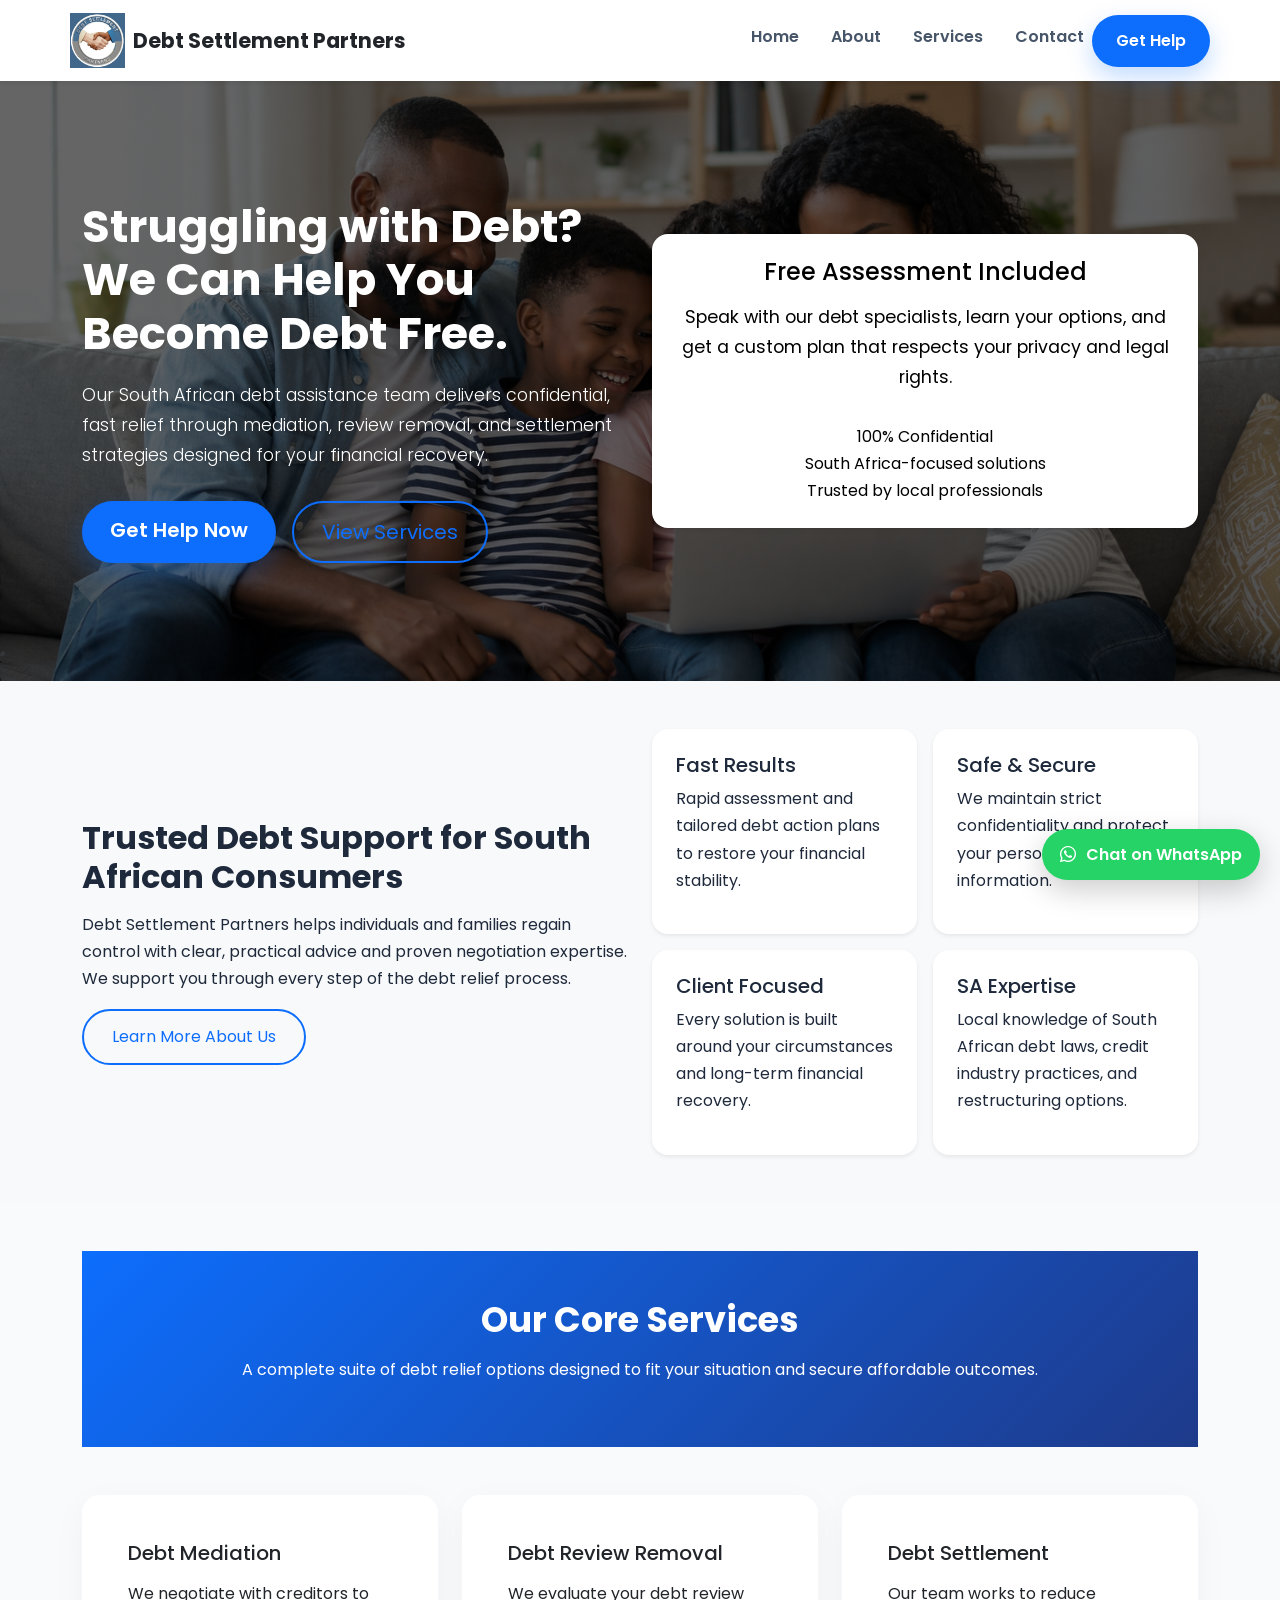
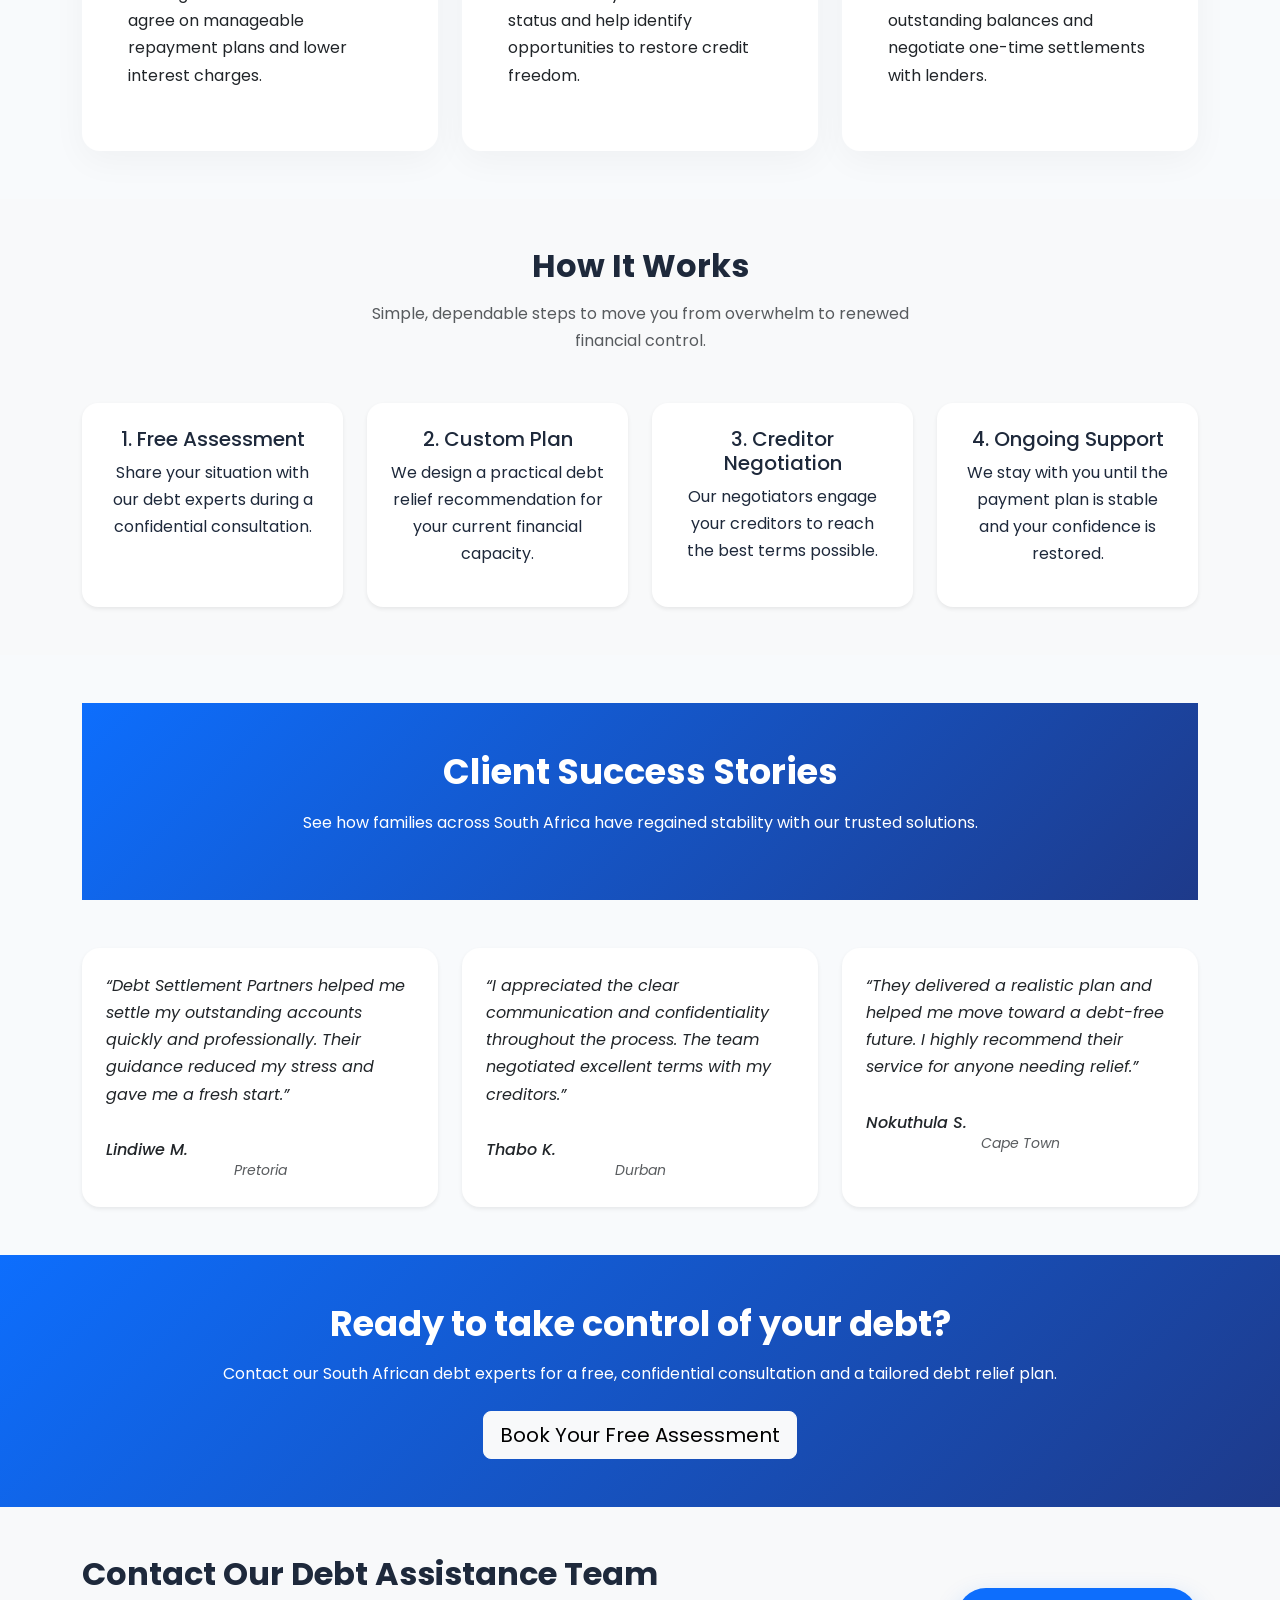
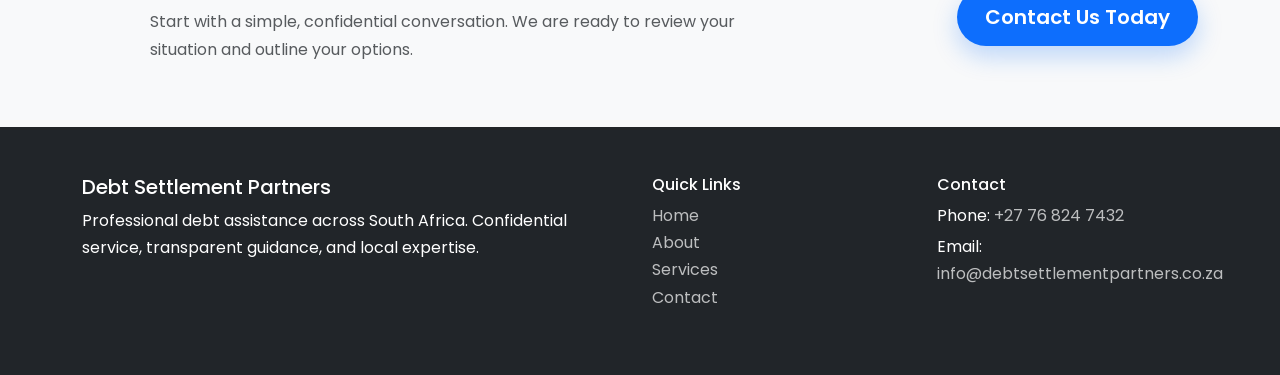
==== index.html @ 74914af3 "navbar update" ====
<!DOCTYPE html>
<html lang="en">
<head>
  <meta charset="UTF-8">
  <meta name="viewport" content="width=device-width, initial-scale=1.0">
  <title>Debt Settlement Partners | South African Debt Relief</title>
  <meta name="description" content="Debt Settlement Partners provides fast, confidential debt assistance in South Africa. Become debt-free with tailored mediation, review removal, and settlement solutions.">
  <link rel="preconnect" href="https://fonts.googleapis.com">
  <link rel="preconnect" href="https://fonts.gstatic.com" crossorigin>
  <link href="https://fonts.googleapis.com/css2?family=Poppins:wght@300;400;500;600;700&display=swap" rel="stylesheet">
  <link href="https://cdn.jsdelivr.net/npm/bootstrap@5.3.2/dist/css/bootstrap.min.css" rel="stylesheet">
  <link rel="stylesheet" href="https://cdn.jsdelivr.net/npm/bootstrap-icons@1.11.4/font/bootstrap-icons.css">
  <link rel="stylesheet" href="css/style.css">
</head>
<body>
<header class="site-header sticky-top bg-white shadow-sm">
  <nav class="navbar navbar-expand-lg container py-2">
    
    <!-- Logo -->
    <a class="navbar-brand d-flex align-items-center fw-bold text-dark" href="index.html">
      <img src="images/Screenshot_17-4-2026_103046_debtsettlementpartners.co.za.jpeg" 
           alt="DSP Logo" 
           class="img-fluid me-2"
           style="max-width: 55px;">
      <span>Debt Settlement Partners</span>
    </a>

    <!-- Toggle Button -->
    <button class="navbar-toggler border-0" 
            type="button" 
            data-bs-toggle="collapse" 
            data-bs-target="#mainNavbar">
      <span class="navbar-toggler-icon"></span>
    </button>

    <!-- Nav Links -->
    <div class="collapse navbar-collapse" id="mainNavbar">
      <ul class="navbar-nav ms-auto text-center">

        <li class="nav-item">
          <a class="nav-link fw-semibold py-2" href="index.html">Home</a>
        </li>

        <li class="nav-item">
          <a class="nav-link fw-semibold py-2" href="about.html">About</a>
        </li>

        <li class="nav-item">
          <a class="nav-link fw-semibold py-2" href="services.html">Services</a>
        </li>

        <li class="nav-item">
          <a class="nav-link fw-semibold py-2" href="contact.html">Contact</a>
        </li>

        <!-- CTA Button -->
        <li class="nav-item mt-3 mt-lg-0">
          <a href="contact.html" class="btn btn-primary px-4 w-100 w-lg-auto">
            Get Help
          </a>
        </li>

      </ul>
    </div>

  </nav>
</header>

  <main>
    <section class="hero-section py-5"
    style="background: linear-gradient(rgba(0,0,0,0.6), rgba(0,0,0,0.6)), url('images/ChatGPT\ Image\ Apr\ 23\,\ 2026\,\ 12_33_40\ PM.png') center/cover no-repeat;">
      <div class="container">
        <div class="row align-items-center gy-4">
          <div class="col-lg-6">
      
            <h1 class="display-5 fw-bold text-white">Struggling with Debt? We Can Help You Become Debt Free.</h1>
            <p class="lead text-white">Our South African debt assistance team delivers confidential, fast relief through mediation, review removal, and settlement strategies designed for your financial recovery.</p>
            <div class="d-flex flex-column flex-sm-row gap-3">
              <a href="contact.html" class="btn btn-primary btn-lg">Get Help Now</a>
              <a href="#services-preview" class="btn btn-outline-primary btn-lg">View Services</a>
            </div>
          </div>
          <div class="col-lg-6 text-center">
            <div class="hero-card p-4 rounded-4 shadow-sm bg-opacity-50 text-black p-3">
              <h2 class="h4 mb-3">Free Assessment Included</h2>
              <p>Speak with our debt specialists, learn your options, and get a custom plan that respects your privacy and legal rights.</p>
              <ul class="list-unstyled mb-0">
                <li>100% Confidential</li>
                <li>South Africa-focused solutions</li>
                <li>Trusted by local professionals</li>
              </ul>
            </div>
          </div>
        </div>
      </div>

    </section>

    <section class="about-preview py-5 bg-light">
      <div class="container">
        <div class="row align-items-center gy-4">
          <div class="col-lg-6">
            <h2>Trusted Debt Support for South African Consumers</h2>
            <p>Debt Settlement Partners helps individuals and families regain control with clear, practical advice and proven negotiation expertise. We support you through every step of the debt relief process.</p>
            <a href="about.html" class="btn btn-outline-primary">Learn More About Us</a>
          </div>
          <div class="col-lg-6">
            <div class="row g-3">
              <div class="col-md-6">
                <div class="feature-box p-4 rounded-4 shadow-sm">
                  <h3 class="h5">Fast Results</h3>
                  <p>Rapid assessment and tailored debt action plans to restore your financial stability.</p>
                </div>
              </div>
              <div class="col-md-6">
                <div class="feature-box p-4 rounded-4 shadow-sm">
                  <h3 class="h5">Safe & Secure</h3>
                  <p>We maintain strict confidentiality and protect your personal financial information.</p>
                </div>
              </div>
              <div class="col-md-6">
                <div class="feature-box p-4 rounded-4 shadow-sm">
                  <h3 class="h5">Client Focused</h3>
                  <p>Every solution is built around your circumstances and long-term financial recovery.</p>
                </div>
              </div>
              <div class="col-md-6">
                <div class="feature-box p-4 rounded-4 shadow-sm">
                  <h3 class="h5">SA Expertise</h3>
                  <p>Local knowledge of South African debt laws, credit industry practices, and restructuring options.</p>
                </div>
              </div>
            </div>
          </div>
        </div>
      </div>
    </section>

    <section id="services-preview" class="services-preview py-5">
      <div class="container">
        <div class="text-center mb-5 conversion-banner py-5 text-white">
          <h2>Our Core Services</h2>
          <p class="text-white">A complete suite of debt relief options designed to fit your situation and secure affordable outcomes.</p>
        </div>
        <div class="row g-4">
          <div class="col-md-4">
            <div class="card service-card h-100">
              <div class="card-body">
                <h3 class="h5">Debt Mediation</h3>
                <p>We negotiate with creditors to agree on manageable repayment plans and lower interest charges.</p>
                <a href="services.html#debt-mediation" class="stretched-link"></a>
              </div>
            </div>
          </div>
          <div class="col-md-4">
            <div class="card service-card h-100">
              <div class="card-body">
                <h3 class="h5">Debt Review Removal</h3>
                <p>We evaluate your debt review status and help identify opportunities to restore credit freedom.</p>
                <a href="services.html#debt-review" class="stretched-link"></a>
              </div>
            </div>
          </div>
          <div class="col-md-4">
            <div class="card service-card h-100">
              <div class="card-body">
                <h3 class="h5">Debt Settlement</h3>
                <p>Our team works to reduce outstanding balances and negotiate one-time settlements with lenders.</p>
                <a href="services.html#debt-settlement" class="stretched-link"></a>
              </div>
            </div>
          </div>
        </div>
      </div>
    </section>

    <section class="how-it-works py-5 bg-light">
      <div class="container">
        <div class="text-center mb-5">
          <h2>How It Works</h2>
          <p class="text-muted">Simple, dependable steps to move you from overwhelm to renewed financial control.</p>
        </div>
        <div class="row gy-4">
          <div class="col-md-6 col-lg-3">
            <div class="step-card p-4 rounded-4 shadow-sm h-100">
              <h3 class="h5">1. Free Assessment</h3>
              <p>Share your situation with our debt experts during a confidential consultation.</p>
            </div>
          </div>
          <div class="col-md-6 col-lg-3">
            <div class="step-card p-4 rounded-4 shadow-sm h-100">
              <h3 class="h5">2. Custom Plan</h3>
              <p>We design a practical debt relief recommendation for your current financial capacity.</p>
            </div>
          </div>
          <div class="col-md-6 col-lg-3">
            <div class="step-card p-4 rounded-4 shadow-sm h-100">
              <h3 class="h5">3. Creditor Negotiation</h3>
              <p>Our negotiators engage your creditors to reach the best terms possible.</p>
            </div>
          </div>
          <div class="col-md-6 col-lg-3">
            <div class="step-card p-4 rounded-4 shadow-sm h-100">
              <h3 class="h5">4. Ongoing Support</h3>
              <p>We stay with you until the payment plan is stable and your confidence is restored.</p>
            </div>
          </div>
        </div>
      </div>
    </section>

    <section class="testimonials py-5">
      <div class="container">
        <div class="text-center mb-5 conversion-banner py-5 text-white">
          <h2>Client Success Stories</h2>
          <p class="text-white">See how families across South Africa have regained stability with our trusted solutions.</p>
        </div>
        <div class="row g-4">
          <div class="col-md-4">
            <div class="card testimonial-card h-100 p-4 shadow-sm">
              <p>“Debt Settlement Partners helped me settle my outstanding accounts quickly and professionally. Their guidance reduced my stress and gave me a fresh start.”</p>
              <h3 class="h6 mt-3 mb-0">Lindiwe M.</h3>
              <p class="text-muted small mb-0">Pretoria</p>
            </div>
          </div>
          <div class="col-md-4">
            <div class="card testimonial-card h-100 p-4 shadow-sm">
              <p>“I appreciated the clear communication and confidentiality throughout the process. The team negotiated excellent terms with my creditors.”</p>
              <h3 class="h6 mt-3 mb-0">Thabo K.</h3>
              <p class="text-muted small mb-0">Durban</p>
            </div>
          </div>
          <div class="col-md-4">
            <div class="card testimonial-card h-100 p-4 shadow-sm">
              <p>“They delivered a realistic plan and helped me move toward a debt-free future. I highly recommend their service for anyone needing relief.”</p>
              <h3 class="h6 mt-3 mb-0">Nokuthula S.</h3>
              <p class="text-muted small mb-0">Cape Town</p>
            </div>
          </div>
        </div>
      </div>
    </section>

    <section class="conversion-banner py-5 text-white text-center">
      <div class="container">
        <h2>Ready to take control of your debt?</h2>
        <p class="mb-4">Contact our South African debt experts for a free, confidential consultation and a tailored debt relief plan.</p>
        <a href="contact.html" class="btn btn-light btn-lg">Book Your Free Assessment</a>
      </div>
    </section>

    <section id="contact" class="contact-preview py-5 bg-light">
      <div class="container">
        <div class="row align-items-center gy-4">
          <div class="col-lg-8">
            <h2>Contact Our Debt Assistance Team</h2>
            <p class="text-muted">Start with a simple, confidential conversation. We are ready to review your situation and outline your options.</p>
          </div>
          <div class="col-lg-4 text-lg-end">
            <a href="contact.html" class="btn btn-primary btn-lg">Contact Us Today</a>
          </div>
        </div>
      </div>
    </section>
  </main>

  <footer class="site-footer py-5 bg-dark text-white">
    <div class="container">
      <div class="row gy-4">
        <div class="col-md-6">
          <h3 class="h5">Debt Settlement Partners</h3>
          <p>Professional debt assistance across South Africa. Confidential service, transparent guidance, and local expertise.</p>
        </div>
        <div class="col-md-3">
          <h4 class="h6">Quick Links</h4>
          <ul class="list-unstyled">
            <li><a href="index.html" class="footer-link">Home</a></li>
            <li><a href="about.html" class="footer-link">About</a></li>
            <li><a href="services.html" class="footer-link">Services</a></li>
            <li><a href="contact.html" class="footer-link">Contact</a></li>
          </ul>
        </div>
        <div class="col-md-3">
          <h4 class="h6">Contact</h4>
          <p class="mb-1">Phone: <a href="tel:+27768247432" class="footer-link">+27 76 824 7432</a></p>
          <p class="mb-0">Email: <a href="mailto:info@debtsettlementpartners.co.za" class="footer-link">info@debtsettlementpartners.co.za</a></p>
        </div>
      </div>
    </div>
  </footer>

  <a href="https://wa.me/27664022432" class="whatsapp-float" target="_blank" rel="noopener noreferrer" aria-label="Contact on WhatsApp">
    <i class="bi bi-whatsapp"></i>
    <span>Chat on WhatsApp</span>
  </a>

  <script src="https://cdn.jsdelivr.net/npm/bootstrap@5.3.2/dist/js/bootstrap.bundle.min.js" integrity="sha384-3JqI7Kc6Yv8jBTlw02j2kz7JbE2vdcIgbQY9fL7cH3jtLsfXZ0gjWm+NN9gKxK4m" crossorigin="anonymous"></script>
  <script src="js/script.js"></script>
</body>
</html>
---- css/style.css ----
:root {
  --primary: #0d6efd;
  --dark: #0f172a;
  --bg: #f8fafc;
  --soft: #eef4ff;
}

html {
  scroll-behavior: smooth;
}

body {
  font-family: 'Poppins', sans-serif;
  background: var(--bg);
  color: #1e293b;
  line-height: 1.7;
}

/* ================= GLOBAL SPACING FIX ================= */
section {
  padding: 80px 0;
}

.container {
  max-width: 1140px;
}

/* ================= NAVBAR ================= */
.site-header {
  z-index: 1000;
  backdrop-filter: blur(10px);
}

.navbar {
  padding: 1rem 0;
}

.navbar-brand {
  font-weight: 700;
  font-size: 1.3rem;
}

.nav-link {
  color: #475569;
  margin-left: 1rem;
  font-weight: 500;
}

.nav-link:hover,
.nav-link.active {
  color: var(--primary);
}

/* ================= HERO ================= */
.hero-section,
.page-hero {
  background: linear-gradient(135deg, #eef4ff, #ffffff);
  padding: 100px 0;
}

.hero-section h1,
.page-hero h1 {
  font-size: 2.8rem;
  line-height: 1.2;
  margin-bottom: 20px;
}

.hero-section p {
  font-size: 1.1rem;
  margin-bottom: 30px;
}

.hero-card {
  background: white;
  border-radius: 20px;
  padding: 30px;
  box-shadow: 0 20px 60px rgba(0,0,0,0.05);
}

/* ================= BADGE ================= */
.badge-soft-primary {
  background: rgba(13,110,253,0.1);
  color: var(--primary);
  padding: 8px 14px;
  border-radius: 50px;
  font-weight: 600;
}

/* ================= CARDS (GLOBAL UPGRADE) ================= */
.feature-box,
.info-card,
.step-card,
.testimonial-card,
.service-card,
.service-image {
  background: #ffffff;
  border-radius: 18px;
  padding: 30px;
  border: none;
  box-shadow: 0 10px 35px rgba(0,0,0,0.04);
  transition: all 0.3s ease;
}

.feature-box:hover,
.info-card:hover,
.step-card:hover,
.testimonial-card:hover,
.service-card:hover {
  transform: translateY(-8px);
  box-shadow: 0 20px 60px rgba(0,0,0,0.08);
}

/* ================= SERVICES ================= */
.services-preview .service-card {
  height: 100%;
}

.service-card h3 {
  margin-bottom: 15px;
}

/* ================= HOW IT WORKS ================= */
.step-card {
  text-align: center;
}

/* ================= TESTIMONIALS ================= */
.testimonial-card {
  font-style: italic;
}

/* ================= SECTION HEADINGS ================= */
h2 {
  font-weight: 700;
  margin-bottom: 15px;
}

.text-muted {
  max-width: 600px;
  margin-left: auto;
  margin-right: auto;
}

/* ================= CONVERSION BANNER ================= */
.conversion-banner {
  background: linear-gradient(135deg, #0d6efd, #1e3a8a);
  padding: 80px 0;
}

.conversion-banner h2 {
  font-size: 2.2rem;
  margin-bottom: 15px;
}

/* ================= BUTTONS ================= */
.btn-primary {
  background: var(--primary);
  border: none;
  border-radius: 50px;
  padding: 14px 28px;
  font-weight: 600;
  box-shadow: 0 10px 25px rgba(13,110,253,0.25);
}

.btn-primary:hover {
  background: #0b5ed7;
  transform: translateY(-2px);
}

.btn-outline-primary {
  border-radius: 50px;
  padding: 14px 28px;
  border: 2px solid var(--primary);
}

/* ================= CONTACT ================= */
.contact-section .card {
  border-radius: 20px;
  box-shadow: 0 15px 50px rgba(0,0,0,0.05);
}

/* ================= FOOTER ================= */
.site-footer {
  background: #0f172a;
}

.footer-link {
  color: rgba(255,255,255,0.7);
  text-decoration: none;
}

.footer-link:hover {
  color: #ffffff;
}

/* ================= WHATSAPP FLOAT ================= */
.whatsapp-float {
  position: fixed;
  right: 20px;
  bottom: 20px;
  z-index: 1100;
  display: flex;
  align-items: center;
  gap: 10px;
  background: #25d366;
  color: white;
  padding: 12px 18px;
  border-radius: 50px;
  font-weight: 600;
  box-shadow: 0 10px 30px rgba(0,0,0,0.2);
  text-decoration: none;
}

.whatsapp-float:hover {
  transform: scale(1.05);
}

/* ================= MOBILE FIXES ================= */
@media (max-width: 991px) {
  section {
    padding: 60px 0;
  }

  .hero-section h1 {
    font-size: 2.2rem;
  }

  .hero-card {
    margin-top: 20px;
  }
}
.site-header {
  position: sticky;
  top: 0;
  z-index: 9999;
}

.hero-section {
  background: linear-gradient(rgba(0, 0, 0, 0.6), rgba(0, 0, 0, 0.6)),
              url('images/ChatGPT Image Apr 23, 2026, 12_33_40 PM.png');
  background-size: cover;
  background-position: center;
  background-repeat: no-repeat;
  min-height: 600px;
  display: flex;
  align-items: center;
}

.modern-img {
  border-radius: 20px;
  box-shadow: 0 10px 30px rgba(0,0,0,0.1);
}

.whatsapp-float {
  z-index: 1000;
}

.navbar-toggler {
  position: relative;
  z-index: 1200;
}
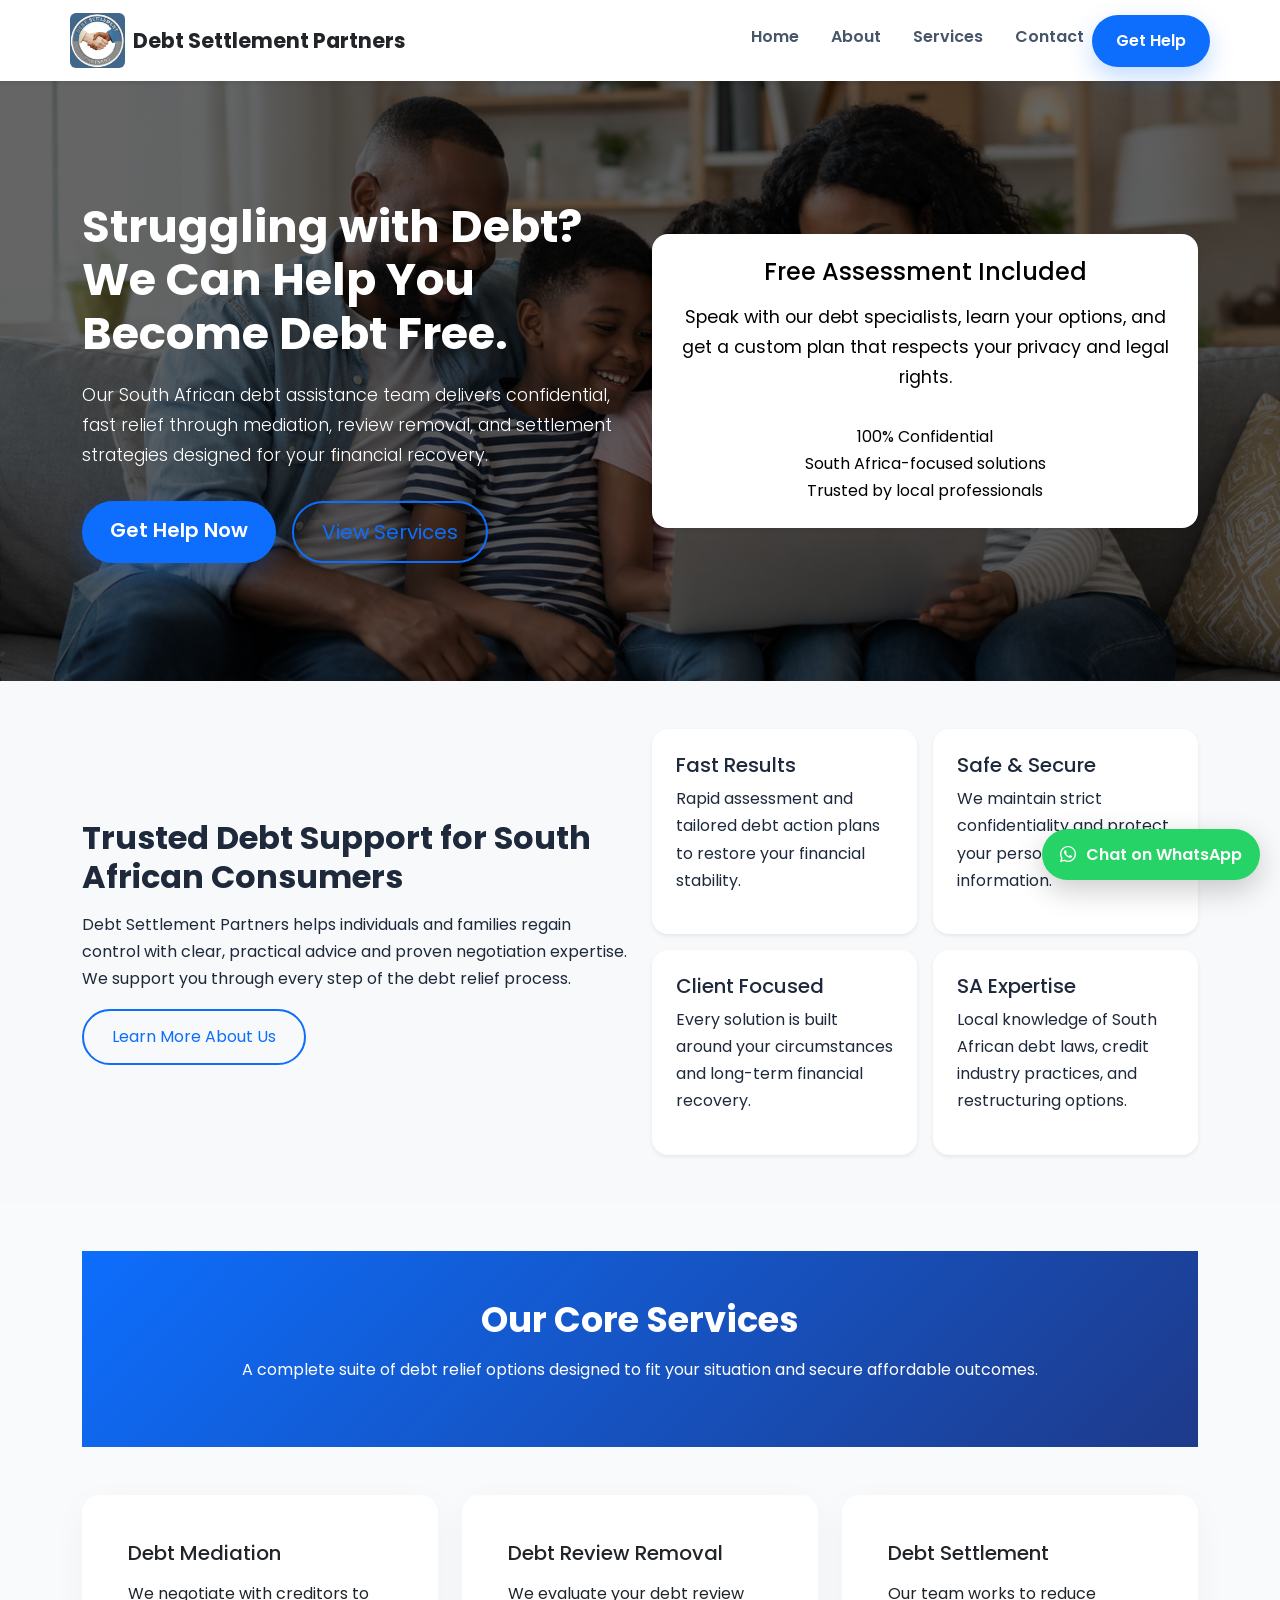
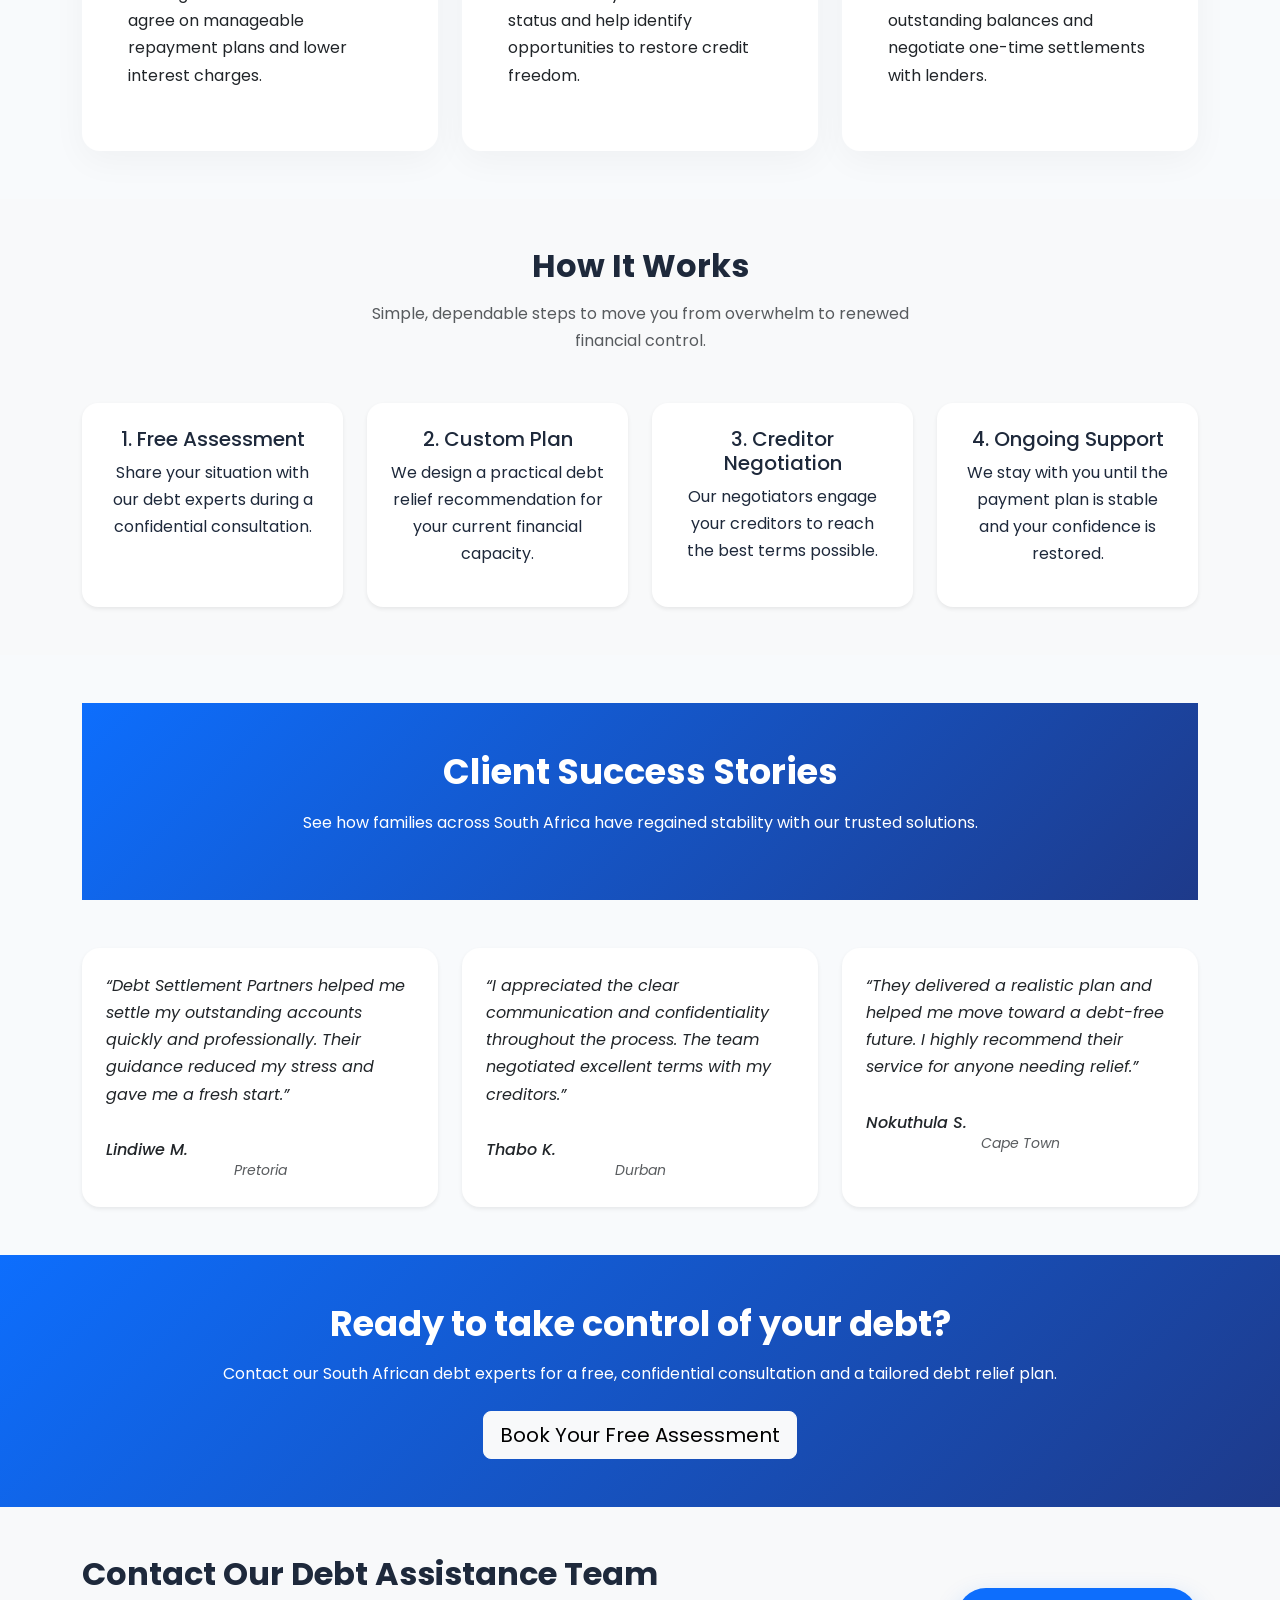
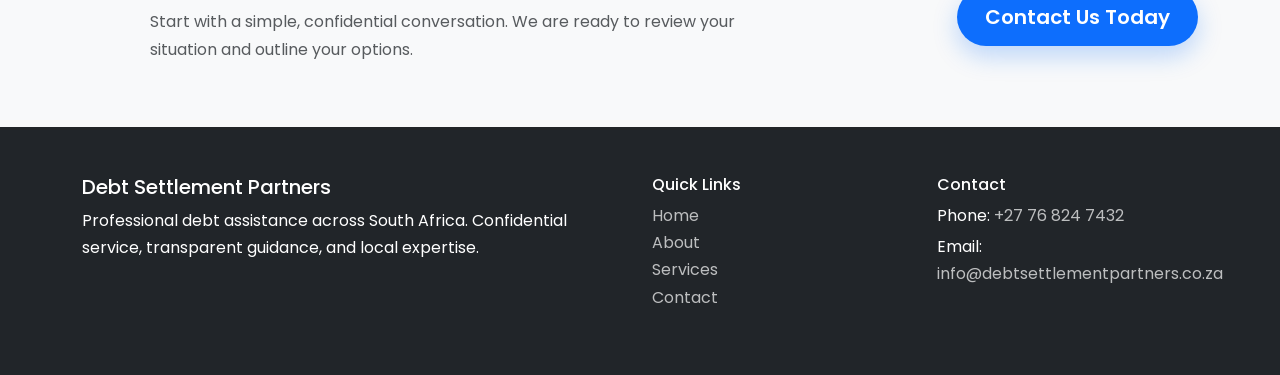
==== commit 9f17963e: "logo update" ====
--- a/index.html
+++ b/index.html
@@ -4,6 +4,7 @@
   <meta charset="UTF-8">
   <meta name="viewport" content="width=device-width, initial-scale=1.0">
   <title>Debt Settlement Partners | South African Debt Relief</title>
+  <link rel="icon" type="image/png" href="./images/favicon2.png">
   <meta name="description" content="Debt Settlement Partners provides fast, confidential debt assistance in South Africa. Become debt-free with tailored mediation, review removal, and settlement solutions.">
   <link rel="preconnect" href="https://fonts.googleapis.com">
   <link rel="preconnect" href="https://fonts.gstatic.com" crossorigin>
@@ -20,7 +21,7 @@
     <a class="navbar-brand d-flex align-items-center fw-bold text-dark" href="index.html">
       <img src="images/Screenshot_17-4-2026_103046_debtsettlementpartners.co.za.jpeg" 
            alt="DSP Logo" 
-           class="img-fluid me-2"
+           class="img-fluid me-2 img-fluid rounded"
            style="max-width: 55px;">
       <span>Debt Settlement Partners</span>
     </a>
@@ -64,6 +65,7 @@
     </div>
 
   </nav>
+  
 </header>
 
   <main>
@@ -294,7 +296,7 @@
     <span>Chat on WhatsApp</span>
   </a>
 
-  <script src="https://cdn.jsdelivr.net/npm/bootstrap@5.3.2/dist/js/bootstrap.bundle.min.js" integrity="sha384-3JqI7Kc6Yv8jBTlw02j2kz7JbE2vdcIgbQY9fL7cH3jtLsfXZ0gjWm+NN9gKxK4m" crossorigin="anonymous"></script>
-  <script src="js/script.js"></script>
+  <script src="https://cdn.jsdelivr.net/npm/bootstrap@5.3.2/dist/js/bootstrap.bundle.min.js"></script>
+  <!-- <script src="js/script.js"></script> -->
 </body>
 </html>
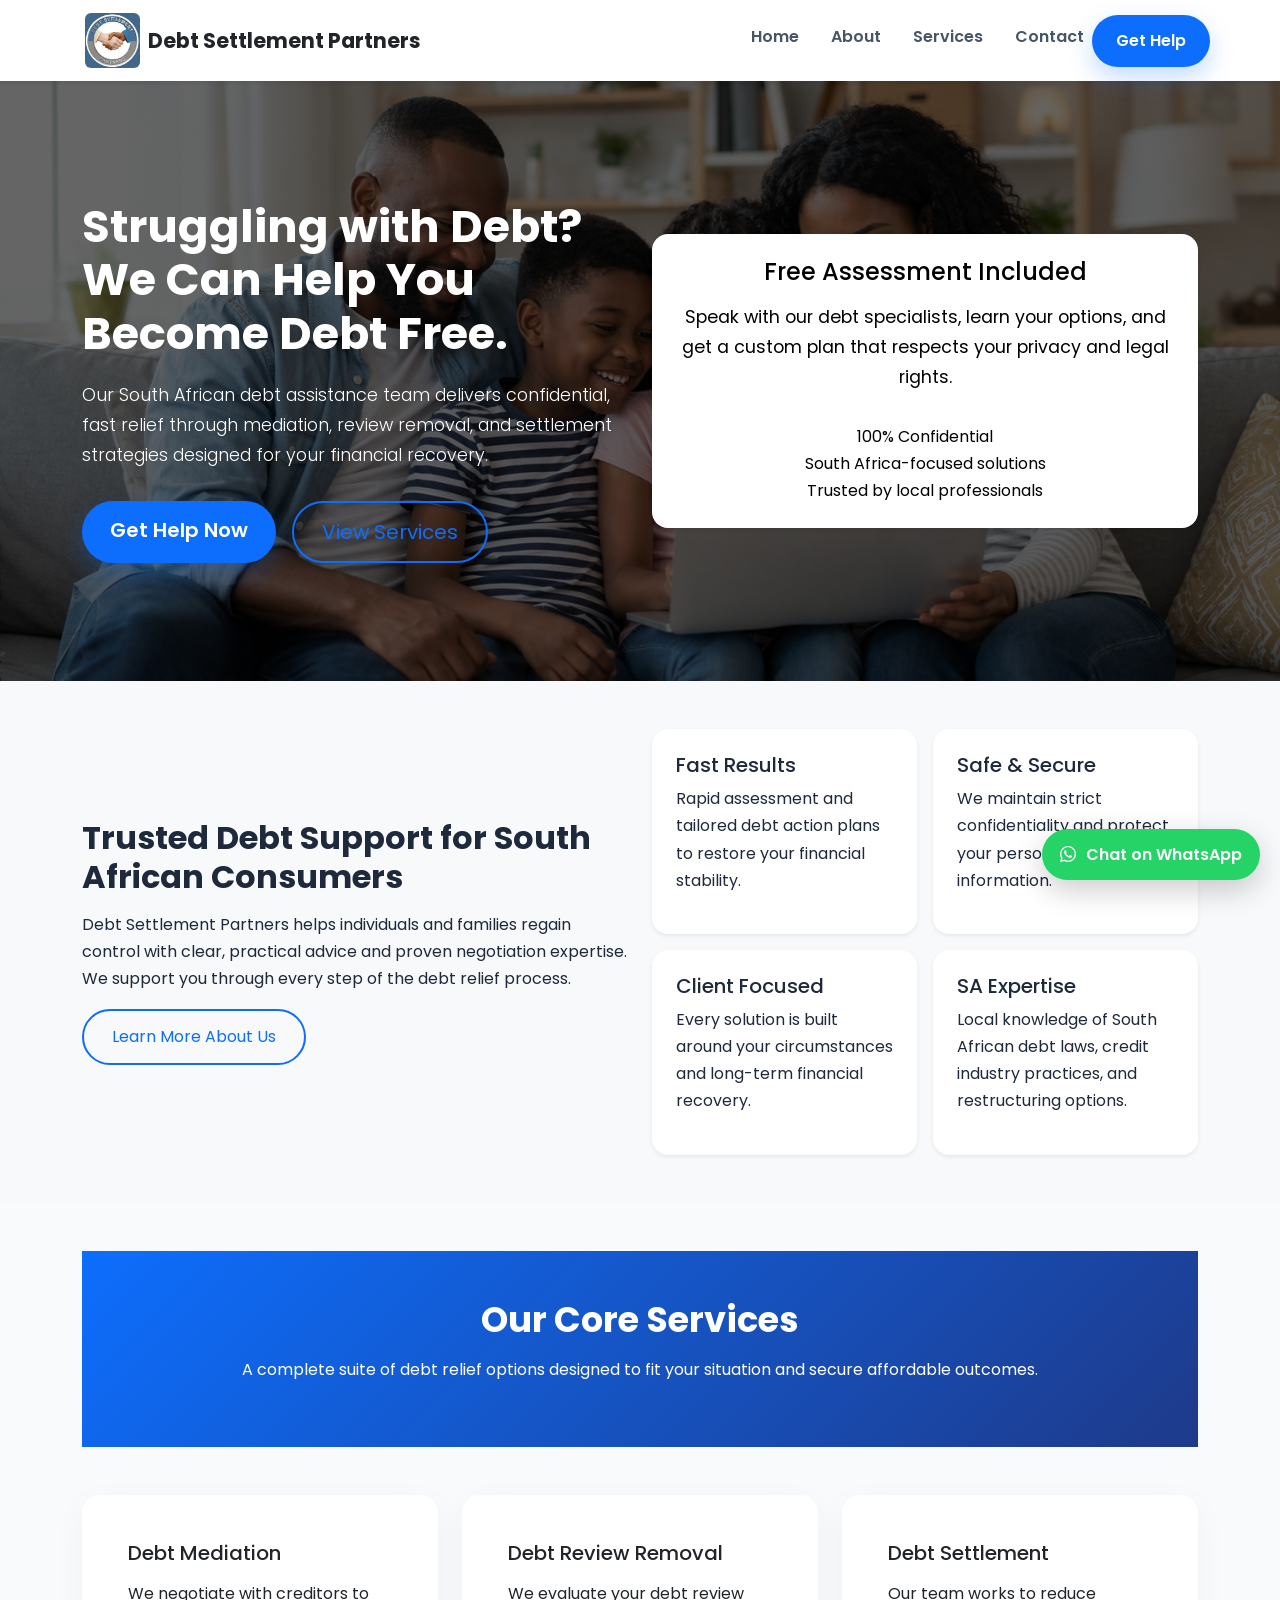
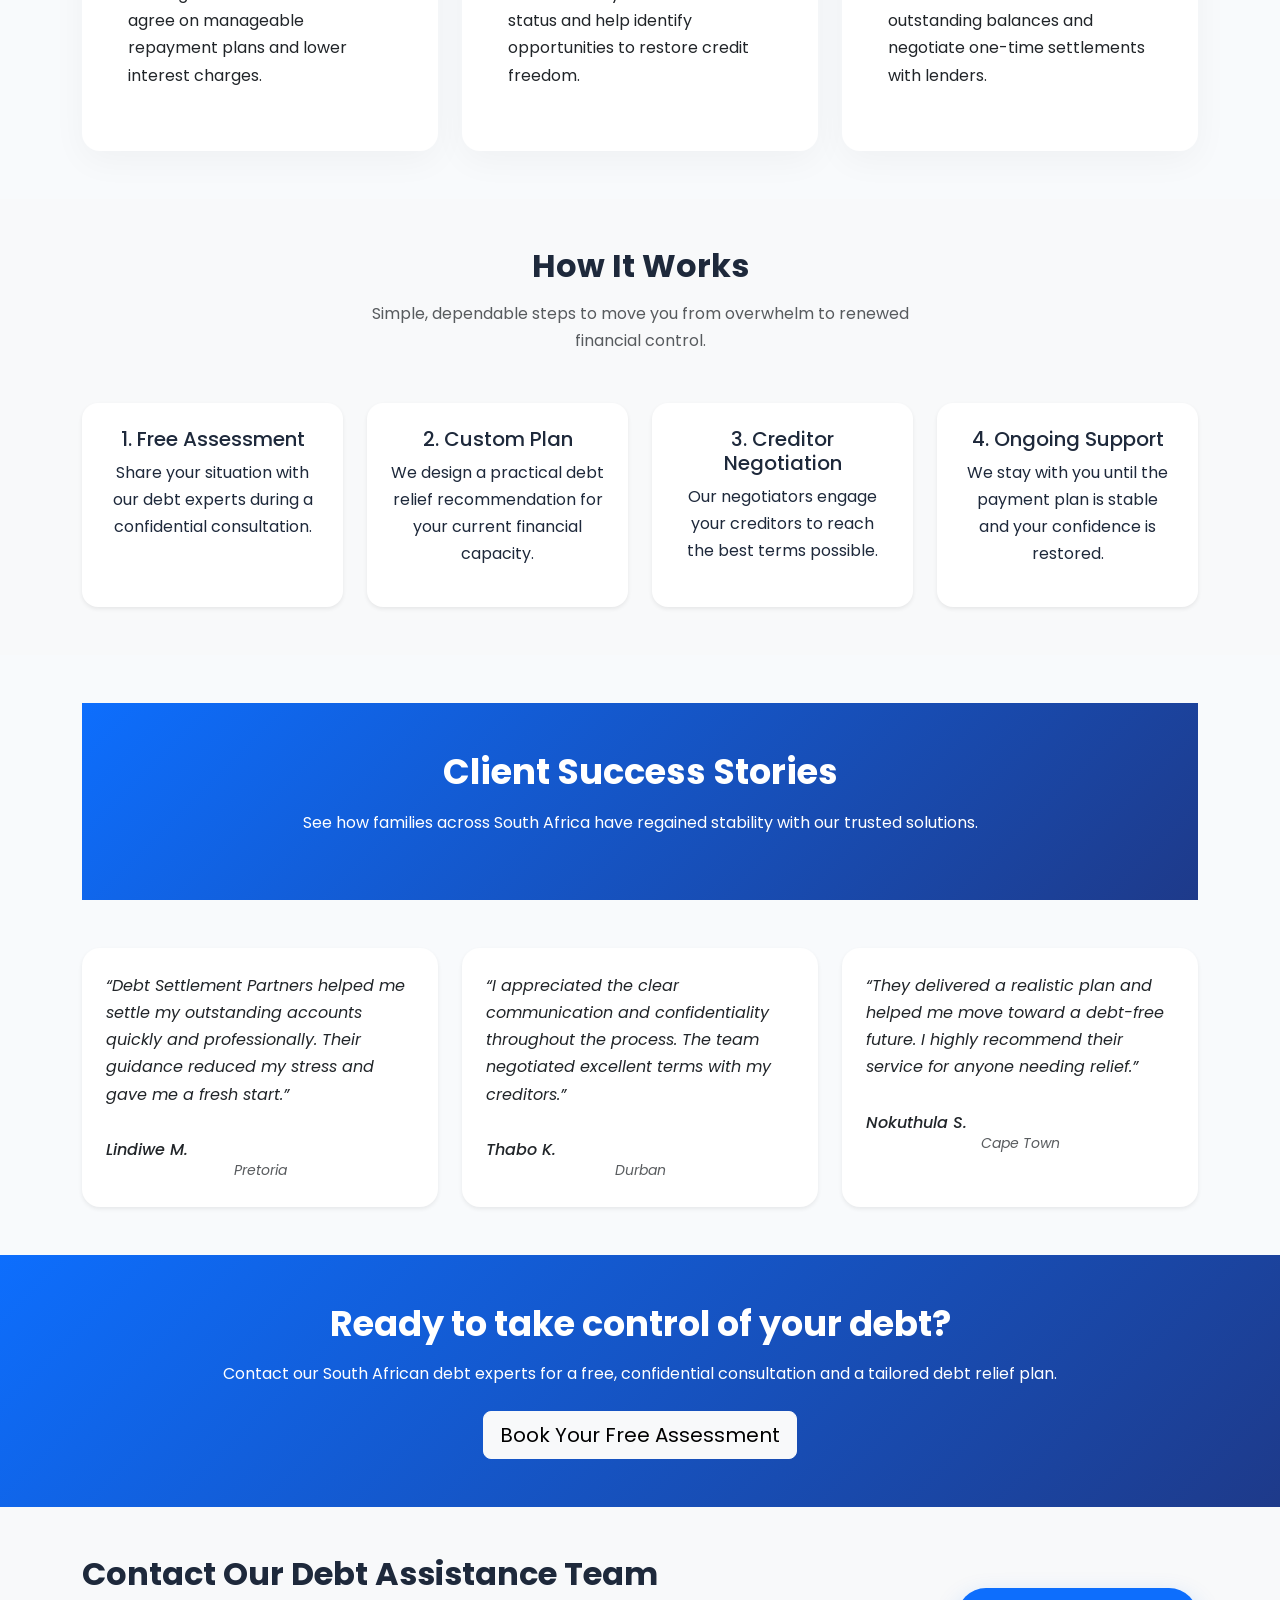
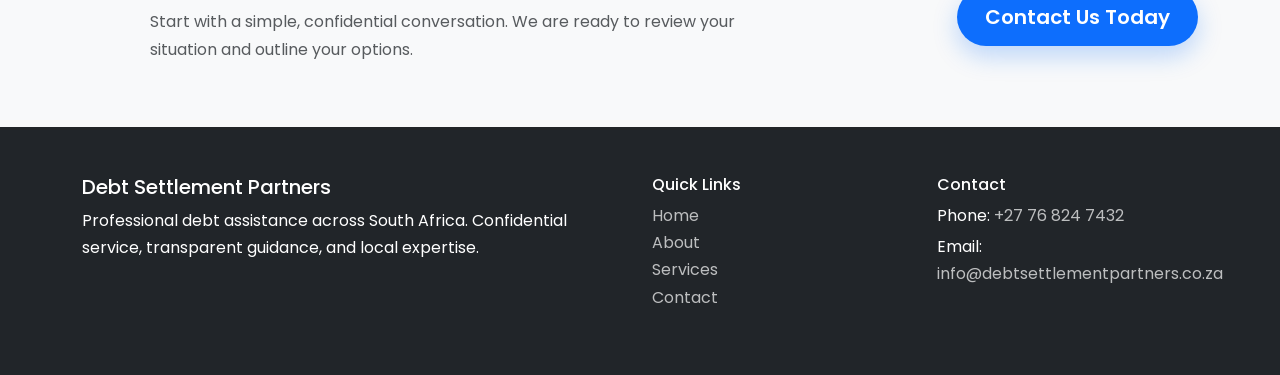
==== commit e1ab832d: "logo" ====
--- a/index.html
+++ b/index.html
@@ -18,7 +18,7 @@
   <nav class="navbar navbar-expand-lg container py-2">
     
     <!-- Logo -->
-    <a class="navbar-brand d-flex align-items-center fw-bold text-dark" href="index.html">
+<a class="navbar-brand logo-left d-flex align-items-center fw-bold text-dark" href="index.html">
       <img src="images/Screenshot_17-4-2026_103046_debtsettlementpartners.co.za.jpeg" 
            alt="DSP Logo" 
            class="img-fluid me-2 img-fluid rounded"
--- a/css/style.css
+++ b/css/style.css
@@ -50,7 +50,9 @@
 .nav-link.active {
   color: var(--primary);
 }
-
+.logo-left{
+    margin-left: 15px;
+}
 /* ================= HERO ================= */
 .hero-section,
 .page-hero {
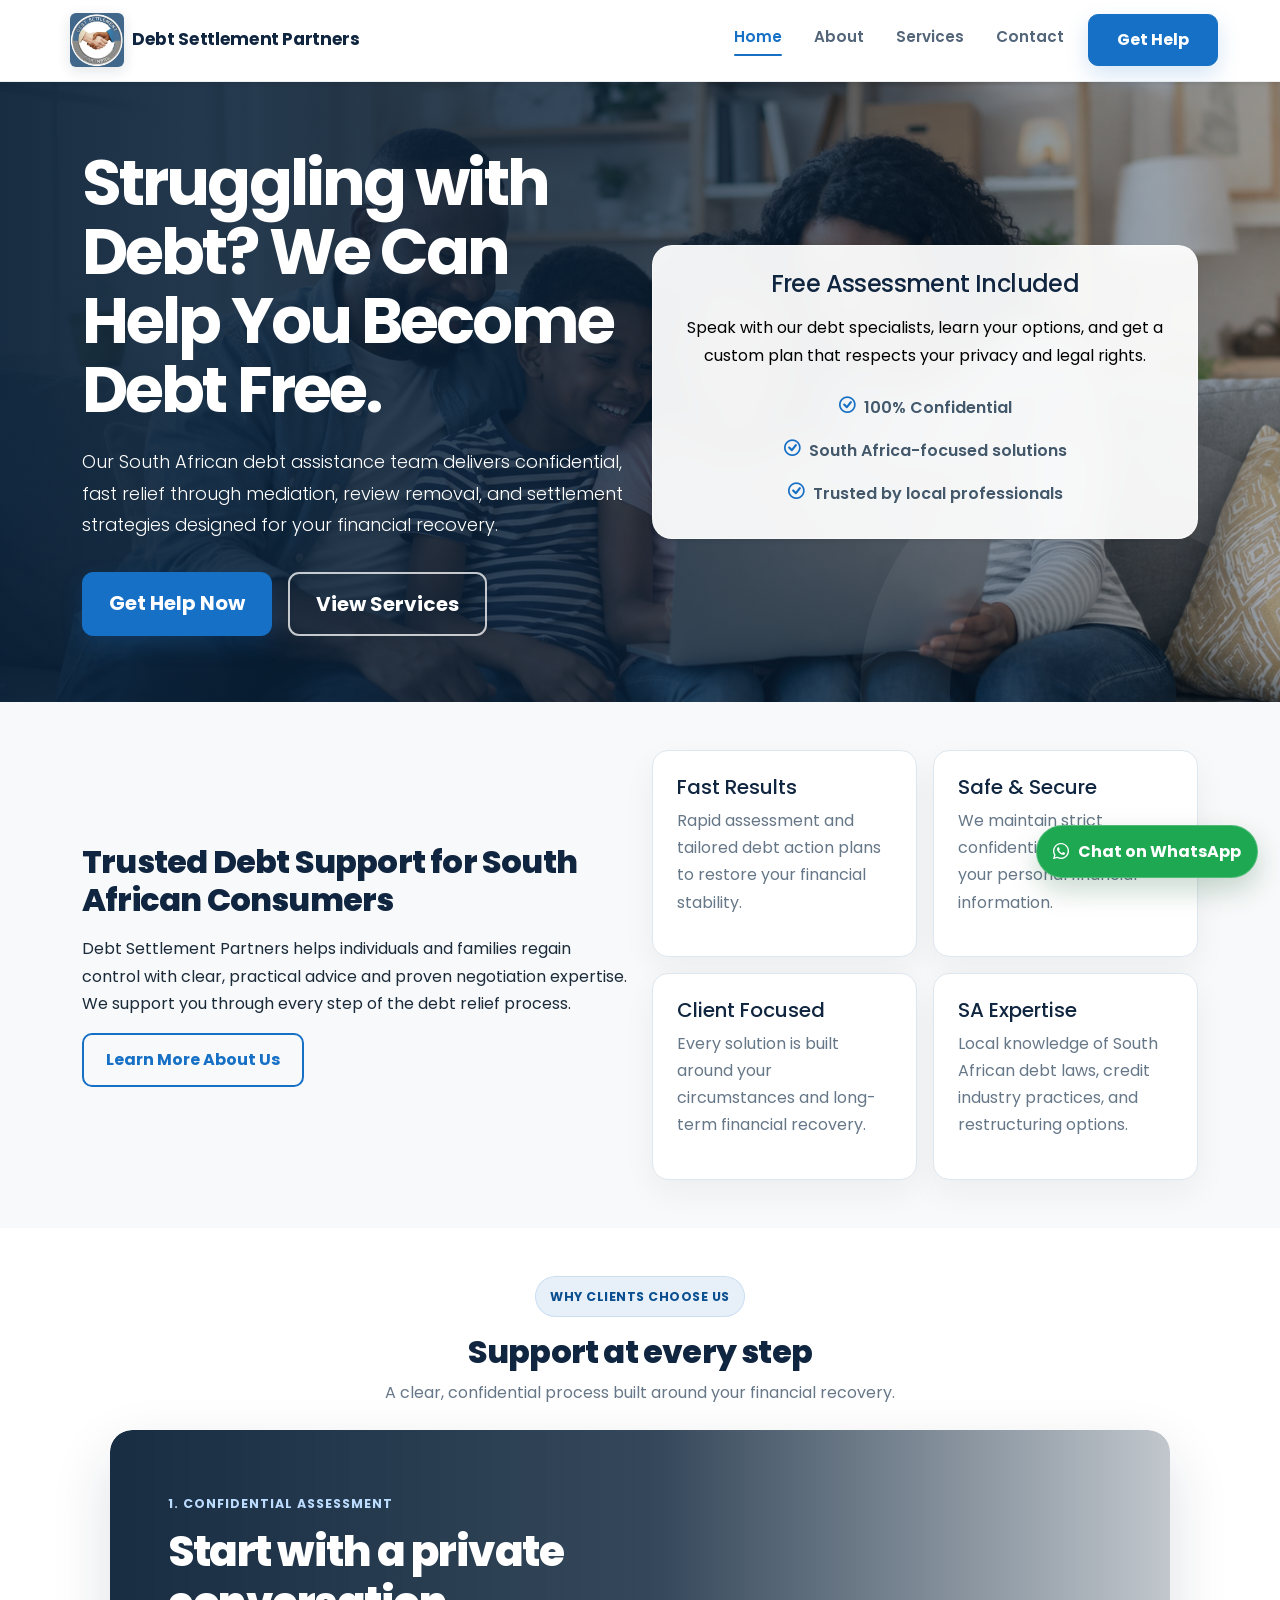
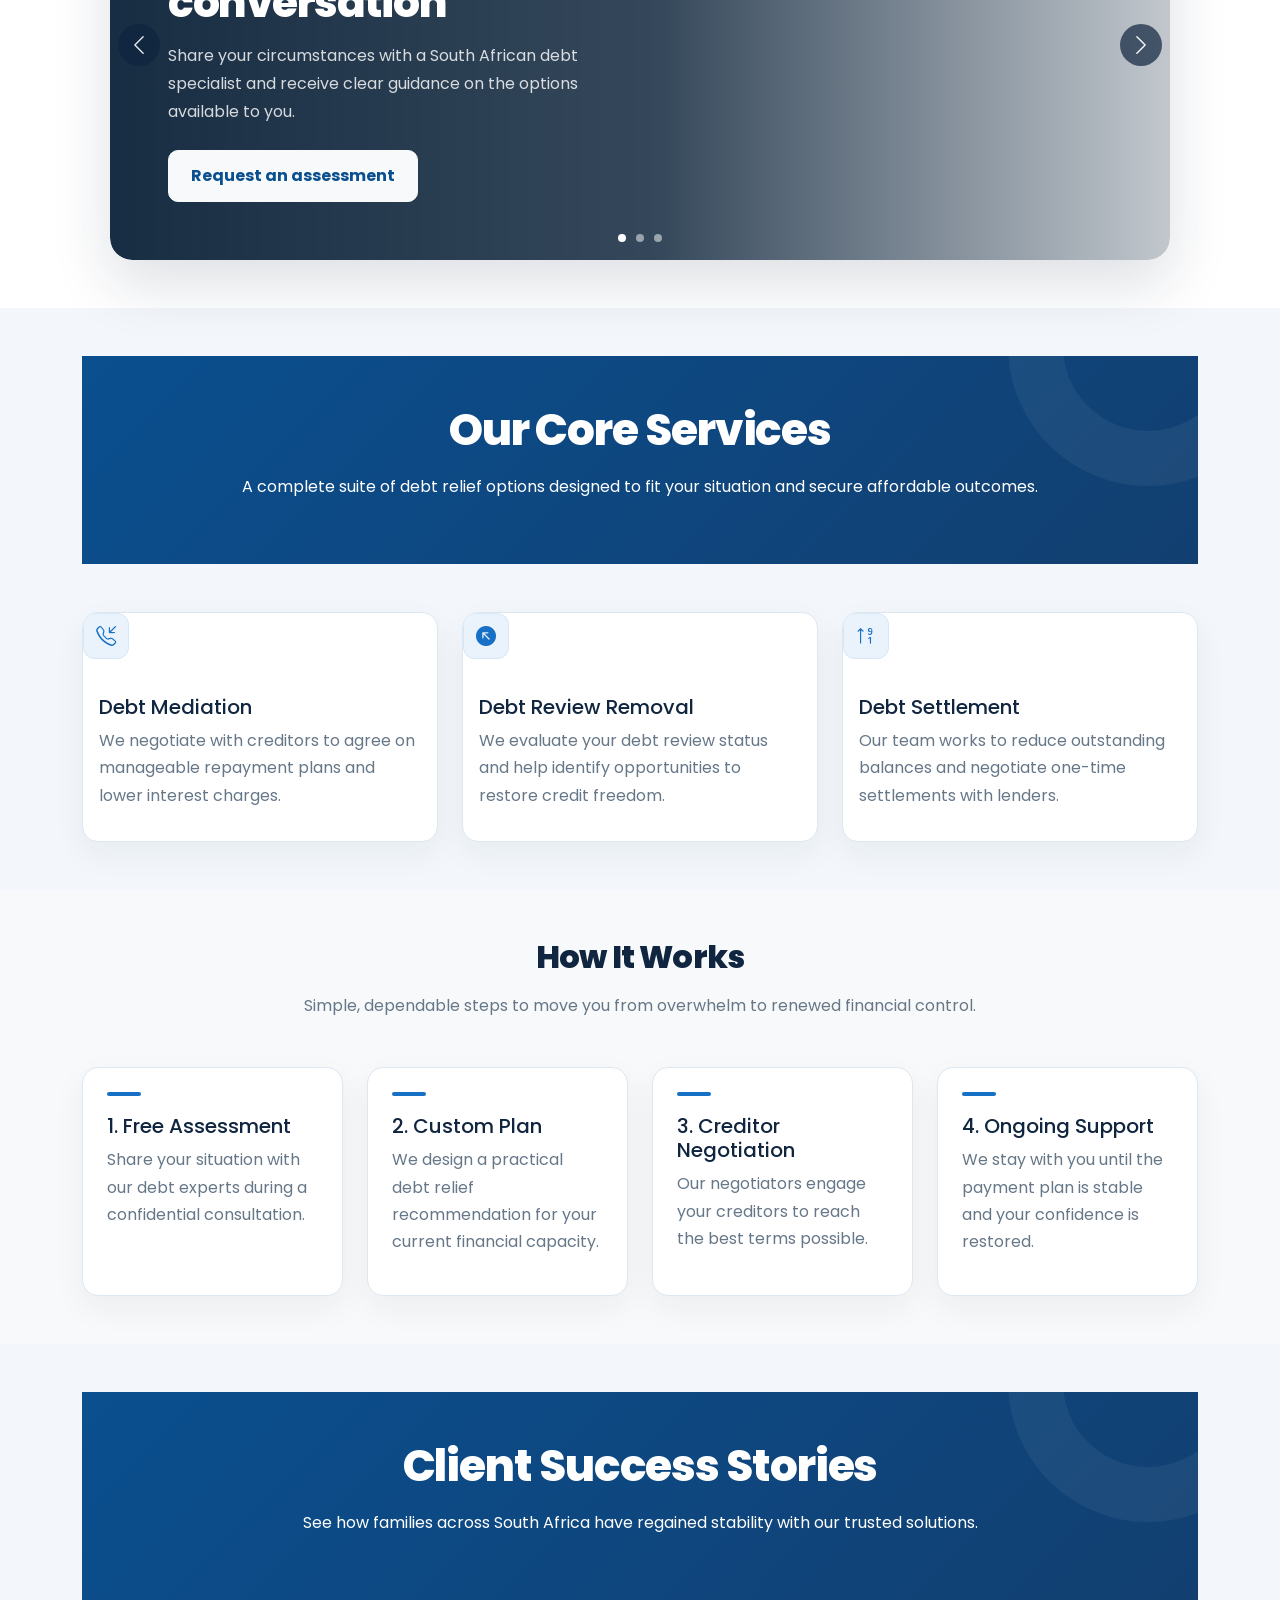
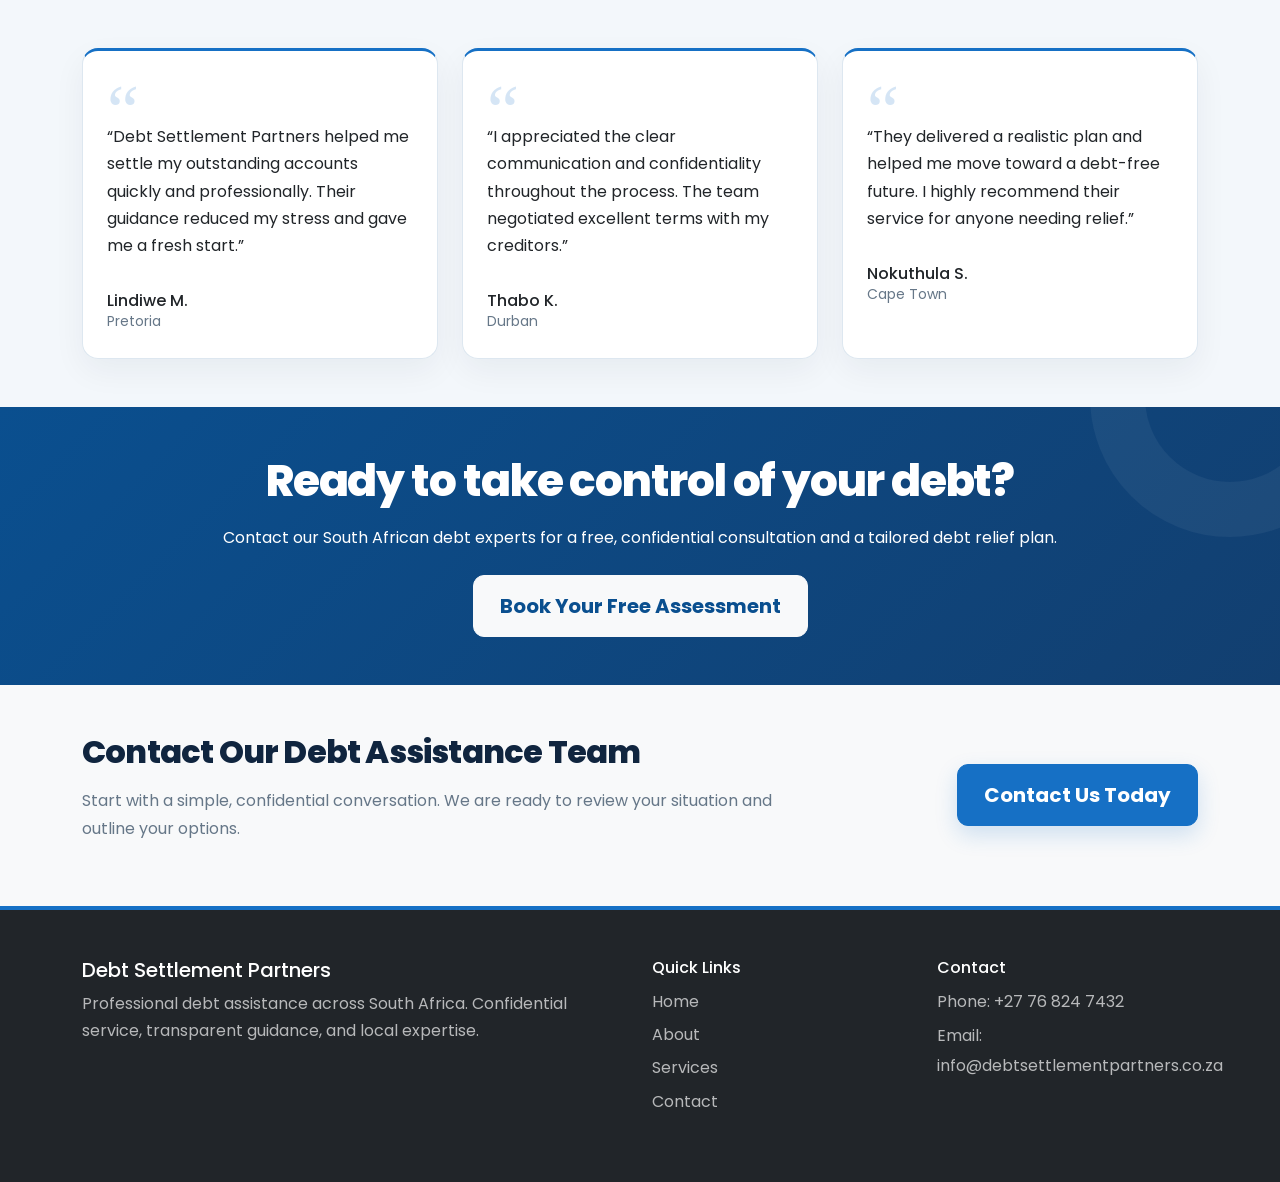
==== commit f210db68: "Site Updates" ====
--- a/index.html
+++ b/index.html
@@ -69,8 +69,7 @@
 </header>
 
   <main>
-    <section class="hero-section py-5"
-    style="background: linear-gradient(rgba(0,0,0,0.6), rgba(0,0,0,0.6)), url('images/ChatGPT\ Image\ Apr\ 23\,\ 2026\,\ 12_33_40\ PM.png') center/cover no-repeat;">
+    <section class="hero-section py-5">
       <div class="container">
         <div class="row align-items-center gy-4">
           <div class="col-lg-6">
@@ -138,6 +137,68 @@
       </div>
     </section>
 
+    <section class="partner-carousel-section py-5">
+      <div class="container">
+        <div class="text-center mb-4">
+          <span class="badge-soft-primary">Why clients choose us</span>
+          <h2 class="mt-3 mb-2">Support at every step</h2>
+          <p class="text-muted mx-auto">A clear, confidential process built around your financial recovery.</p>
+        </div>
+
+        <div id="supportCarousel" class="carousel slide support-carousel" data-bs-ride="carousel" data-bs-interval="5000">
+          <div class="carousel-indicators">
+            <button type="button" data-bs-target="#supportCarousel" data-bs-slide-to="0" class="active" aria-current="true" aria-label="Confidential support"></button>
+            <button type="button" data-bs-target="#supportCarousel" data-bs-slide-to="1" aria-label="Creditor negotiation"></button>
+            <button type="button" data-bs-target="#supportCarousel" data-bs-slide-to="2" aria-label="Financial recovery"></button>
+          </div>
+
+          <div class="carousel-inner">
+            <div class="carousel-item active">
+              <div class="carousel-panel" style="--carousel-image: url('images/callcenter lady.png')">
+                <div class="carousel-copy">
+                  <span class="carousel-kicker">1. Confidential assessment</span>
+                  <h3>Start with a private conversation</h3>
+                  <p>Share your circumstances with a South African debt specialist and receive clear guidance on the options available to you.</p>
+                  <a href="contact.html" class="btn btn-light">Request an assessment</a>
+                </div>
+              </div>
+            </div>
+
+            <div class="carousel-item">
+              <div class="carousel-panel" style="--carousel-image: url('images/call cenrer group.png')">
+                <div class="carousel-copy">
+                  <span class="carousel-kicker">2. Professional negotiation</span>
+                  <h3>Work toward manageable outcomes</h3>
+                  <p>We engage creditors and help structure realistic repayment or settlement pathways that suit your financial position.</p>
+                  <a href="services.html" class="btn btn-light">Explore our services</a>
+                </div>
+              </div>
+            </div>
+
+            <div class="carousel-item">
+              <div class="carousel-panel" style="--carousel-image: url('images/the-81-rules-of-handshake-etiquette.jpg')">
+                <div class="carousel-copy">
+                  <span class="carousel-kicker">3. Ongoing support</span>
+                  <h3>Move toward lasting stability</h3>
+                  <p>Receive practical next steps and continued guidance as you work toward a safer, more confident financial future.</p>
+                  <a href="about.html" class="btn btn-light">Meet our team</a>
+                </div>
+              </div>
+            </div>
+          </div>
+
+          <button class="carousel-control-prev" type="button" data-bs-target="#supportCarousel" data-bs-slide="prev">
+            <span class="carousel-control-prev-icon" aria-hidden="true"></span>
+            <span class="visually-hidden">Previous</span>
+          </button>
+          <button class="carousel-control-next" type="button" data-bs-target="#supportCarousel" data-bs-slide="next">
+            <span class="carousel-control-next-icon" aria-hidden="true"></span>
+            <span class="visually-hidden">Next</span>
+          </button>
+        </div>
+      </div>
+    </section>
+
     <section id="services-preview" class="services-preview py-5">
       <div class="container">
         <div class="text-center mb-5 conversion-banner py-5 text-white">
@@ -297,6 +358,6 @@
   </a>
 
   <script src="https://cdn.jsdelivr.net/npm/bootstrap@5.3.2/dist/js/bootstrap.bundle.min.js"></script>
-  <!-- <script src="js/script.js"></script> -->
+  <script src="js/script.js"></script>
 </body>
 </html>
--- a/css/style.css
+++ b/css/style.css
@@ -1,263 +1,496 @@
 :root {
-  --primary: #0d6efd;
-  --dark: #0f172a;
-  --bg: #f8fafc;
-  --soft: #eef4ff;
-}
-
-html {
-  scroll-behavior: smooth;
-}
+  --primary: #1670c5;
+  --primary-dark: #0a4f8f;
+  --navy: #10253f;
+  --ink: #1b2b3a;
+  --muted: #667788;
+  --surface: #ffffff;
+  --bg: #f3f7fb;
+  --soft: #eaf3fb;
+  --border: #dde7f0;
+  --green: #25d366;
+}
+
+html { scroll-behavior: smooth; }
 
 body {
-  font-family: 'Poppins', sans-serif;
+  font-family: "Poppins", sans-serif;
   background: var(--bg);
-  color: #1e293b;
+  color: var(--ink);
   line-height: 1.7;
-}
-
-/* ================= GLOBAL SPACING FIX ================= */
-section {
-  padding: 80px 0;
-}
-
-.container {
-  max-width: 1140px;
-}
-
-/* ================= NAVBAR ================= */
+  -webkit-font-smoothing: antialiased;
+}
+
+section { padding: 88px 0; }
+.container { max-width: 1140px; }
+
 .site-header {
-  z-index: 1000;
-  backdrop-filter: blur(10px);
-}
-
-.navbar {
-  padding: 1rem 0;
-}
-
+  height: 82px;
+  background: rgba(255,255,255,.96) !important;
+  border-bottom: 1px solid rgba(16,37,63,.08);
+  backdrop-filter: blur(14px);
+  z-index: 1050;
+}
+
+.navbar { min-height: 80px; }
 .navbar-brand {
+  max-width: 360px;
+  font-size: 1.08rem;
+  letter-spacing: -.02em;
+  color: var(--navy) !important;
+}
+.navbar-brand img {
+  width: 54px;
+  height: 54px;
+  object-fit: cover;
+  box-shadow: 0 4px 14px rgba(16,37,63,.12);
+}
+
+.nav-link {
+  position: relative;
+  margin: 0 .15rem;
+  padding: .65rem .85rem !important;
+  color: #536579;
+  font-size: .95rem;
+  font-weight: 600;
+  transition: color .2s ease;
+}
+.nav-link::after {
+  content: "";
+  position: absolute;
+  left: .85rem;
+  right: .85rem;
+  bottom: .28rem;
+  height: 2px;
+  border-radius: 2px;
+  background: var(--primary);
+  transform: scaleX(0);
+  transition: transform .2s ease;
+}
+.nav-link:hover, .nav-link.active { color: var(--primary) !important; }
+.nav-link.active::after, .nav-link:hover::after { transform: scaleX(1); }
+.navbar .btn-primary { margin-left: .5rem; }
+
+.hero-section {
+  position: relative;
+  min-height: 620px;
+  display: flex;
+  align-items: center;
+  overflow: hidden;
+  padding: 96px 0;
+  background:
+    linear-gradient(90deg, rgba(9,32,55,.94) 0%, rgba(9,32,55,.78) 48%, rgba(9,32,55,.28) 100%),
+    url("../images/ChatGPT Image Apr 23, 2026, 12_33_40 PM.png") center 42%/cover no-repeat;
+}
+.hero-section::after {
+  content: "";
+  position: absolute;
+  right: -100px;
+  bottom: -250px;
+  width: 520px;
+  height: 520px;
+  border: 90px solid rgba(255,255,255,.055);
+  border-radius: 50%;
+}
+.hero-section .container { position: relative; z-index: 1; }
+.hero-section h1, .page-hero h1 {
+  max-width: 760px;
+  margin-bottom: 22px;
+  color: var(--navy);
+  font-weight: 750;
+  letter-spacing: -.045em;
+  line-height: 1.08;
+}
+.hero-section h1 {
+  max-width: 680px;
+  color: #fff;
+  font-size: clamp(2.55rem, 5vw, 4.25rem);
+}
+.hero-section .lead {
+  max-width: 620px;
+  margin-bottom: 32px;
+  color: rgba(255,255,255,.84);
+  font-size: 1.12rem;
+  line-height: 1.75;
+}
+
+.page-hero {
+  position: relative;
+  padding: 82px 0;
+  background:
+    radial-gradient(circle at 82% 20%, rgba(22,112,197,.12), transparent 24rem),
+    linear-gradient(135deg, #edf5fb 0%, #fff 100%);
+  border-bottom: 1px solid var(--border);
+}
+.page-hero h1 { font-size: clamp(2.35rem, 4.5vw, 3.8rem); }
+.page-hero .lead { max-width: 650px; }
+.modern-img {
+  max-height: 390px;
+  width: 100%;
+  object-fit: cover;
+  border-radius: 24px;
+  box-shadow: 0 24px 60px rgba(16,37,63,.16);
+}
+
+.badge-soft-primary {
+  display: inline-flex;
+  align-items: center;
+  background: rgba(22,112,197,.1);
+  color: var(--primary-dark);
+  border: 1px solid rgba(22,112,197,.14);
+  padding: 9px 14px;
+  border-radius: 999px;
+  font-size: .78rem;
   font-weight: 700;
-  font-size: 1.3rem;
-}
-
-.nav-link {
-  color: #475569;
-  margin-left: 1rem;
-  font-weight: 500;
-}
-
-.nav-link:hover,
-.nav-link.active {
+  letter-spacing: .04em;
+  text-transform: uppercase;
+}
+
+.hero-card {
+  border: 1px solid rgba(255,255,255,.42);
+  background: rgba(255,255,255,.94) !important;
+  border-radius: 20px !important;
+  box-shadow: 0 28px 70px rgba(7,28,48,.22);
+  backdrop-filter: blur(12px);
+}
+.hero-card h2 { color: var(--navy); }
+.hero-card li {
+  padding: 7px 0;
+  color: #43586b;
+  font-weight: 600;
+}
+.hero-card li::before {
+  content: "\f26b";
+  font-family: "bootstrap-icons";
+  margin-right: 9px;
   color: var(--primary);
 }
-.logo-left{
-    margin-left: 15px;
-}
-/* ================= HERO ================= */
-.hero-section,
-.page-hero {
-  background: linear-gradient(135deg, #eef4ff, #ffffff);
-  padding: 100px 0;
-}
-
-.hero-section h1,
-.page-hero h1 {
-  font-size: 2.8rem;
-  line-height: 1.2;
+
+.feature-box, .info-card, .step-card, .testimonial-card, .service-card,
+.service-image, .contact-section .card {
+  border: 1px solid var(--border) !important;
+  background: var(--surface);
+  border-radius: 16px !important;
+  box-shadow: 0 12px 32px rgba(16,37,63,.055) !important;
+  transition: transform .25s ease, box-shadow .25s ease, border-color .25s ease;
+}
+.feature-box:hover, .info-card:hover, .step-card:hover, .testimonial-card:hover,
+.service-card:hover, .contact-section .card:hover {
+  transform: translateY(-5px);
+  border-color: rgba(22,112,197,.32) !important;
+  box-shadow: 0 20px 44px rgba(16,37,63,.1) !important;
+}
+.feature-box h3, .info-card h3, .step-card h3, .service-card h3 { color: var(--navy); }
+.feature-box p, .info-card p, .step-card p, .service-card p { color: var(--muted); }
+
+.services-preview .service-card { position: relative; overflow: hidden; }
+.services-preview .service-card::before {
+  content: "";
+  display: block;
+  width: 46px;
+  height: 46px;
   margin-bottom: 20px;
-}
-
-.hero-section p {
-  font-size: 1.1rem;
-  margin-bottom: 30px;
-}
-
-.hero-card {
-  background: white;
-  border-radius: 20px;
-  padding: 30px;
-  box-shadow: 0 20px 60px rgba(0,0,0,0.05);
-}
-
-/* ================= BADGE ================= */
-.badge-soft-primary {
-  background: rgba(13,110,253,0.1);
+  border-radius: 12px;
+  background: var(--soft);
+  box-shadow: inset 0 0 0 1px rgba(22,112,197,.09);
+}
+.services-preview .col-md-4:nth-child(1) .service-card::before { content: "\f5b8"; }
+.services-preview .col-md-4:nth-child(2) .service-card::before { content: "\f13b"; }
+.services-preview .col-md-4:nth-child(3) .service-card::before { content: "\f578"; }
+.services-preview .service-card::before {
+  display: grid;
+  place-items: center;
+  font-family: "bootstrap-icons";
   color: var(--primary);
-  padding: 8px 14px;
-  border-radius: 50px;
-  font-weight: 600;
-}
-
-/* ================= CARDS (GLOBAL UPGRADE) ================= */
-.feature-box,
-.info-card,
-.step-card,
-.testimonial-card,
-.service-card,
-.service-image {
-  background: #ffffff;
-  border-radius: 18px;
-  padding: 30px;
-  border: none;
-  box-shadow: 0 10px 35px rgba(0,0,0,0.04);
-  transition: all 0.3s ease;
-}
-
-.feature-box:hover,
-.info-card:hover,
-.step-card:hover,
-.testimonial-card:hover,
-.service-card:hover {
-  transform: translateY(-8px);
-  box-shadow: 0 20px 60px rgba(0,0,0,0.08);
-}
-
-/* ================= SERVICES ================= */
-.services-preview .service-card {
-  height: 100%;
-}
-
-.service-card h3 {
-  margin-bottom: 15px;
-}
-
-/* ================= HOW IT WORKS ================= */
-.step-card {
-  text-align: center;
-}
-
-/* ================= TESTIMONIALS ================= */
+  font-size: 1.25rem;
+}
+
+.step-card { position: relative; text-align: left; }
+.step-card::before {
+  content: "";
+  display: block;
+  width: 34px;
+  height: 4px;
+  margin-bottom: 18px;
+  border-radius: 4px;
+  background: var(--primary);
+}
+
 .testimonial-card {
-  font-style: italic;
-}
-
-/* ================= SECTION HEADINGS ================= */
+  position: relative;
+  font-style: normal;
+  border-top: 3px solid var(--primary) !important;
+}
+.testimonial-card::before {
+  content: "\201C";
+  display: block;
+  height: 48px;
+  color: rgba(22,112,197,.18);
+  font-family: Georgia, serif;
+  font-size: 4.5rem;
+  line-height: 1;
+}
+
+.partner-carousel-section {
+  background: #fff;
+}
+
+.support-carousel {
+  max-width: 1060px;
+  margin: 0 auto;
+  border-radius: 22px;
+  box-shadow: 0 24px 60px rgba(16,37,63,.14);
+  overflow: hidden;
+}
+
+.carousel-panel {
+  position: relative;
+  min-height: 430px;
+  display: flex;
+  align-items: center;
+  background:
+    linear-gradient(90deg, rgba(9,32,55,.94) 0%, rgba(9,32,55,.82) 52%, rgba(9,32,55,.25) 100%),
+    var(--carousel-image) center 38%/cover no-repeat;
+  border-radius: 22px;
+}
+
+.carousel-copy {
+  max-width: 590px;
+  padding: 58px;
+  color: #fff;
+}
+
+.carousel-kicker {
+  display: inline-block;
+  margin-bottom: 12px;
+  color: #bcdcff;
+  font-size: .78rem;
+  font-weight: 700;
+  letter-spacing: .08em;
+  text-transform: uppercase;
+}
+
+.carousel-copy h3 {
+  margin-bottom: 14px;
+  color: #fff;
+  font-size: clamp(1.8rem, 4vw, 2.65rem);
+  font-weight: 750;
+  letter-spacing: -.035em;
+}
+
+.carousel-copy p {
+  margin-bottom: 24px;
+  color: rgba(255,255,255,.82);
+  line-height: 1.75;
+}
+
+.support-carousel .carousel-indicators {
+  margin-bottom: 18px;
+}
+
+.support-carousel .carousel-indicators [data-bs-target] {
+  width: 8px;
+  height: 8px;
+  border: 0;
+  border-radius: 50%;
+  margin: 0 5px;
+}
+
+.support-carousel .carousel-control-prev,
+.support-carousel .carousel-control-next {
+  width: 58px;
+  opacity: .9;
+}
+
+.support-carousel .carousel-control-prev-icon,
+.support-carousel .carousel-control-next-icon {
+  width: 42px;
+  height: 42px;
+  border-radius: 50%;
+  background-color: rgba(16,37,63,.78);
+  background-size: 52%;
+}
+
 h2 {
+  color: var(--navy);
+  font-weight: 750;
+  letter-spacing: -.025em;
+  margin-bottom: 16px;
+}
+.text-muted { color: var(--muted) !important; }
+
+.conversion-banner {
+  position: relative;
+  overflow: hidden;
+  background: linear-gradient(135deg, var(--primary-dark), #123f70);
+  box-shadow: none;
+  padding: 76px 0;
+}
+.conversion-banner::after {
+  content: "";
+  position: absolute;
+  width: 280px;
+  height: 280px;
+  right: -90px;
+  top: -150px;
+  border: 55px solid rgba(255,255,255,.05);
+  border-radius: 50%;
+}
+.conversion-banner h2 {
+  color: #fff;
+  font-size: clamp(2rem, 4vw, 2.75rem);
+}
+
+.btn {
+  border-radius: 10px;
+  padding: 13px 22px;
   font-weight: 700;
-  margin-bottom: 15px;
-}
-
-.text-muted {
-  max-width: 600px;
-  margin-left: auto;
-  margin-right: auto;
-}
-
-/* ================= CONVERSION BANNER ================= */
-.conversion-banner {
-  background: linear-gradient(135deg, #0d6efd, #1e3a8a);
-  padding: 80px 0;
-}
-
-.conversion-banner h2 {
-  font-size: 2.2rem;
-  margin-bottom: 15px;
-}
-
-/* ================= BUTTONS ================= */
+  transition: transform .2s ease, box-shadow .2s ease, background .2s ease;
+}
+.btn-lg { border-radius: 11px; padding: 15px 26px; }
 .btn-primary {
+  border: 1px solid var(--primary);
   background: var(--primary);
-  border: none;
-  border-radius: 50px;
-  padding: 14px 28px;
-  font-weight: 600;
-  box-shadow: 0 10px 25px rgba(13,110,253,0.25);
-}
-
-.btn-primary:hover {
-  background: #0b5ed7;
+  box-shadow: 0 9px 22px rgba(22,112,197,.18);
+}
+.btn-primary:hover, .btn-primary:focus {
+  border-color: var(--primary-dark);
+  background: var(--primary-dark);
   transform: translateY(-2px);
-}
-
+  box-shadow: 0 12px 26px rgba(22,112,197,.24);
+}
 .btn-outline-primary {
-  border-radius: 50px;
-  padding: 14px 28px;
+  color: var(--primary);
   border: 2px solid var(--primary);
-}
-
-/* ================= CONTACT ================= */
-.contact-section .card {
-  border-radius: 20px;
-  box-shadow: 0 15px 50px rgba(0,0,0,0.05);
-}
-
-/* ================= FOOTER ================= */
+  background: transparent;
+}
+.hero-section .btn-outline-primary { color: #fff; border-color: rgba(255,255,255,.75); }
+.hero-section .btn-outline-primary:hover { background: #fff; color: var(--navy); }
+.btn-light { color: var(--primary-dark); }
+
+.form-control {
+  min-height: 48px;
+  border: 1px solid #ccd9e5;
+  border-radius: 9px;
+  background: #fbfdff;
+  color: var(--ink);
+}
+textarea.form-control { min-height: 120px; }
+.form-control:focus {
+  border-color: var(--primary);
+  box-shadow: 0 0 0 4px rgba(22,112,197,.1);
+  background: #fff;
+}
+.form-check-input:checked { background: var(--primary); border-color: var(--primary); }
+.map-placeholder { border: 1px solid var(--border); }
+
 .site-footer {
-  background: #0f172a;
-}
-
+  background: #0b1d31;
+  border-top: 4px solid var(--primary);
+}
+.site-footer h3, .site-footer h4 { color: #fff; }
+.site-footer p { color: rgba(255,255,255,.68); }
 .footer-link {
-  color: rgba(255,255,255,0.7);
+  display: inline-block;
+  padding: 3px 0;
+  color: rgba(255,255,255,.68);
   text-decoration: none;
 }
-
-.footer-link:hover {
-  color: #ffffff;
-}
-
-/* ================= WHATSAPP FLOAT ================= */
+.footer-link:hover { color: #fff; }
+
 .whatsapp-float {
   position: fixed;
-  right: 20px;
-  bottom: 20px;
-  z-index: 1100;
+  right: 22px;
+  bottom: 22px;
+  z-index: 1200;
   display: flex;
   align-items: center;
-  gap: 10px;
-  background: #25d366;
-  color: white;
-  padding: 12px 18px;
-  border-radius: 50px;
-  font-weight: 600;
-  box-shadow: 0 10px 30px rgba(0,0,0,0.2);
+  gap: 9px;
+  background: #1da851;
+  color: #fff;
+  padding: 12px 16px;
+  border: 1px solid rgba(255,255,255,.22);
+  border-radius: 999px;
+  box-shadow: 0 12px 28px rgba(10,82,38,.22);
+  font-weight: 700;
   text-decoration: none;
-}
-
-.whatsapp-float:hover {
-  transform: scale(1.05);
-}
-
-/* ================= MOBILE FIXES ================= */
-@media (max-width: 991px) {
-  section {
-    padding: 60px 0;
+  transition: transform .2s ease;
+}
+.whatsapp-float:hover { transform: translateY(-3px); color: #fff; }
+
+.reveal {
+  opacity: 0;
+  transform: translateY(18px);
+  transition: opacity .55s ease, transform .55s ease;
+}
+.reveal.visible { opacity: 1; transform: translateY(0); }
+
+.back-to-top {
+  position: fixed;
+  right: 22px;
+  bottom: 82px;
+  z-index: 1190;
+  width: 44px;
+  height: 44px;
+  border: 0;
+  border-radius: 50%;
+  background: var(--navy);
+  color: #fff;
+  box-shadow: 0 8px 20px rgba(16,37,63,.2);
+  opacity: 0;
+  visibility: hidden;
+  transform: translateY(8px);
+  transition: .2s ease;
+}
+.back-to-top.visible { opacity: 1; visibility: visible; transform: translateY(0); }
+
+@media (max-width: 991.98px) {
+  section { padding: 68px 0; }
+  .site-header { height: auto; }
+  .navbar { min-height: 72px; }
+  .navbar-collapse {
+    margin: 0 -12px;
+    padding: 12px;
+    border-top: 1px solid var(--border);
+    background: #fff;
   }
-
-  .hero-section h1 {
-    font-size: 2.2rem;
+  .nav-link { margin: 0; padding: .72rem 1rem !important; }
+  .nav-link::after { display: none; }
+  .navbar .btn-primary { width: 100%; margin: 8px 0 4px; }
+  .hero-section { min-height: 560px; padding: 76px 0; }
+  .hero-section h1 { font-size: clamp(2.35rem, 8vw, 3.5rem); }
+  .page-hero { padding: 68px 0; }
+  .carousel-panel { min-height: 390px; }
+  .carousel-copy { max-width: 520px; padding: 46px; }
+}
+
+@media (max-width: 575.98px) {
+  section { padding: 56px 0; }
+  .container { padding-left: 20px; padding-right: 20px; }
+  .navbar-brand { max-width: 260px; font-size: .88rem; }
+  .navbar-brand img { width: 46px; height: 46px; }
+  .hero-section { min-height: 610px; background-position: 58% center; }
+  .hero-section .lead { font-size: 1rem; }
+  .hero-section .d-flex { width: 100%; }
+  .hero-section .d-flex .btn { width: 100%; }
+  .page-hero h1 { font-size: 2.25rem; }
+  .conversion-banner { padding: 58px 0; }
+  .carousel-panel {
+    min-height: 470px;
+    align-items: flex-end;
+    background:
+      linear-gradient(0deg, rgba(9,32,55,.96) 0%, rgba(9,32,55,.78) 68%, rgba(9,32,55,.25) 100%),
+      var(--carousel-image) center 28%/cover no-repeat;
   }
-
-  .hero-card {
-    margin-top: 20px;
-  }
-}
-.site-header {
-  position: sticky;
-  top: 0;
-  z-index: 9999;
-}
-
-.hero-section {
-  background: linear-gradient(rgba(0, 0, 0, 0.6), rgba(0, 0, 0, 0.6)),
-              url('images/ChatGPT Image Apr 23, 2026, 12_33_40 PM.png');
-  background-size: cover;
-  background-position: center;
-  background-repeat: no-repeat;
-  min-height: 600px;
-  display: flex;
-  align-items: center;
-}
-
-.modern-img {
-  border-radius: 20px;
-  box-shadow: 0 10px 30px rgba(0,0,0,0.1);
-}
-
-.whatsapp-float {
-  z-index: 1000;
-}
-
-.navbar-toggler {
-  position: relative;
-  z-index: 1200;
+  .carousel-copy { max-width: 100%; padding: 34px 34px 48px; }
+  .carousel-copy h3 { font-size: 1.75rem; }
+  .carousel-copy p { font-size: .92rem; }
+  .carousel-copy .btn { width: 100%; }
+  .support-carousel .carousel-control-prev,
+  .support-carousel .carousel-control-next { width: 44px; }
+  .support-carousel .carousel-control-prev-icon,
+  .support-carousel .carousel-control-next-icon { width: 36px; height: 36px; }
+  .whatsapp-float { width: 52px; height: 52px; justify-content: center; right: 16px; bottom: 16px; }
+  .whatsapp-float span { display: none; }
+  .back-to-top { right: 16px; bottom: 76px; }
 }
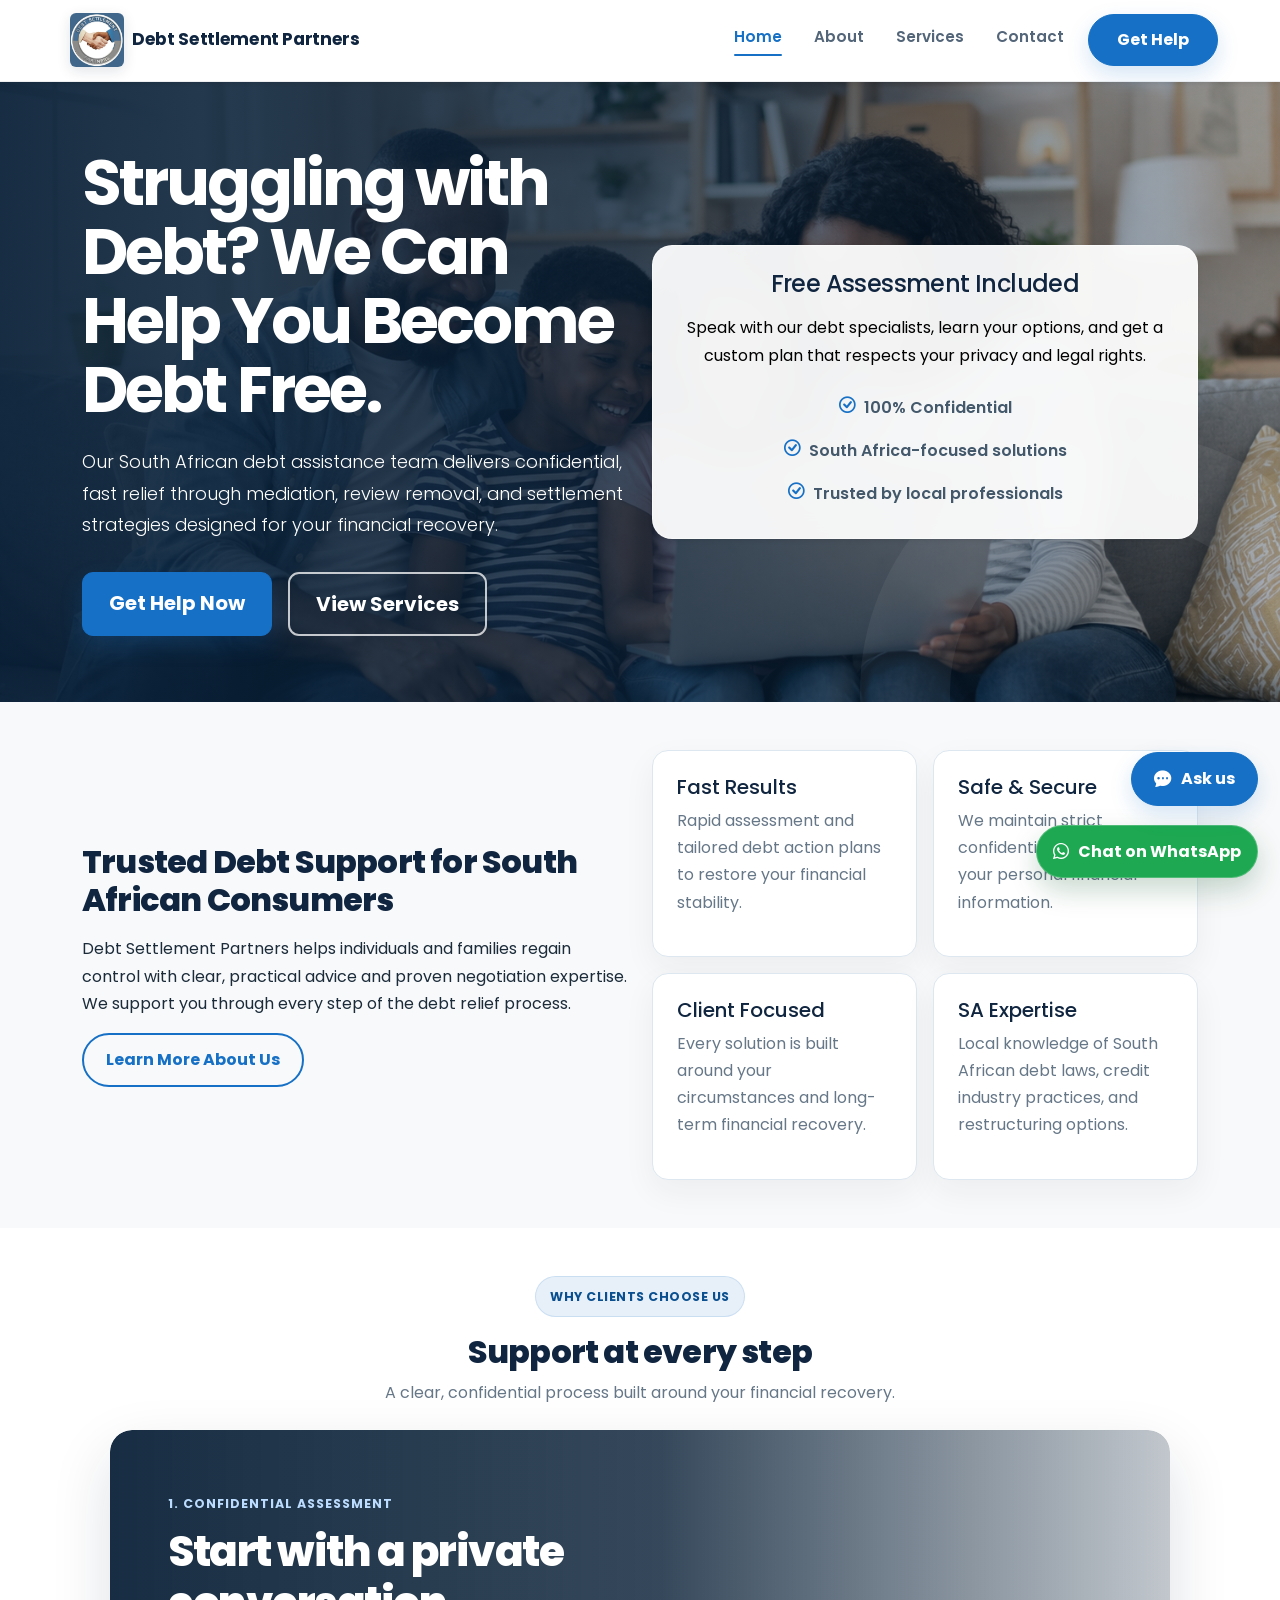
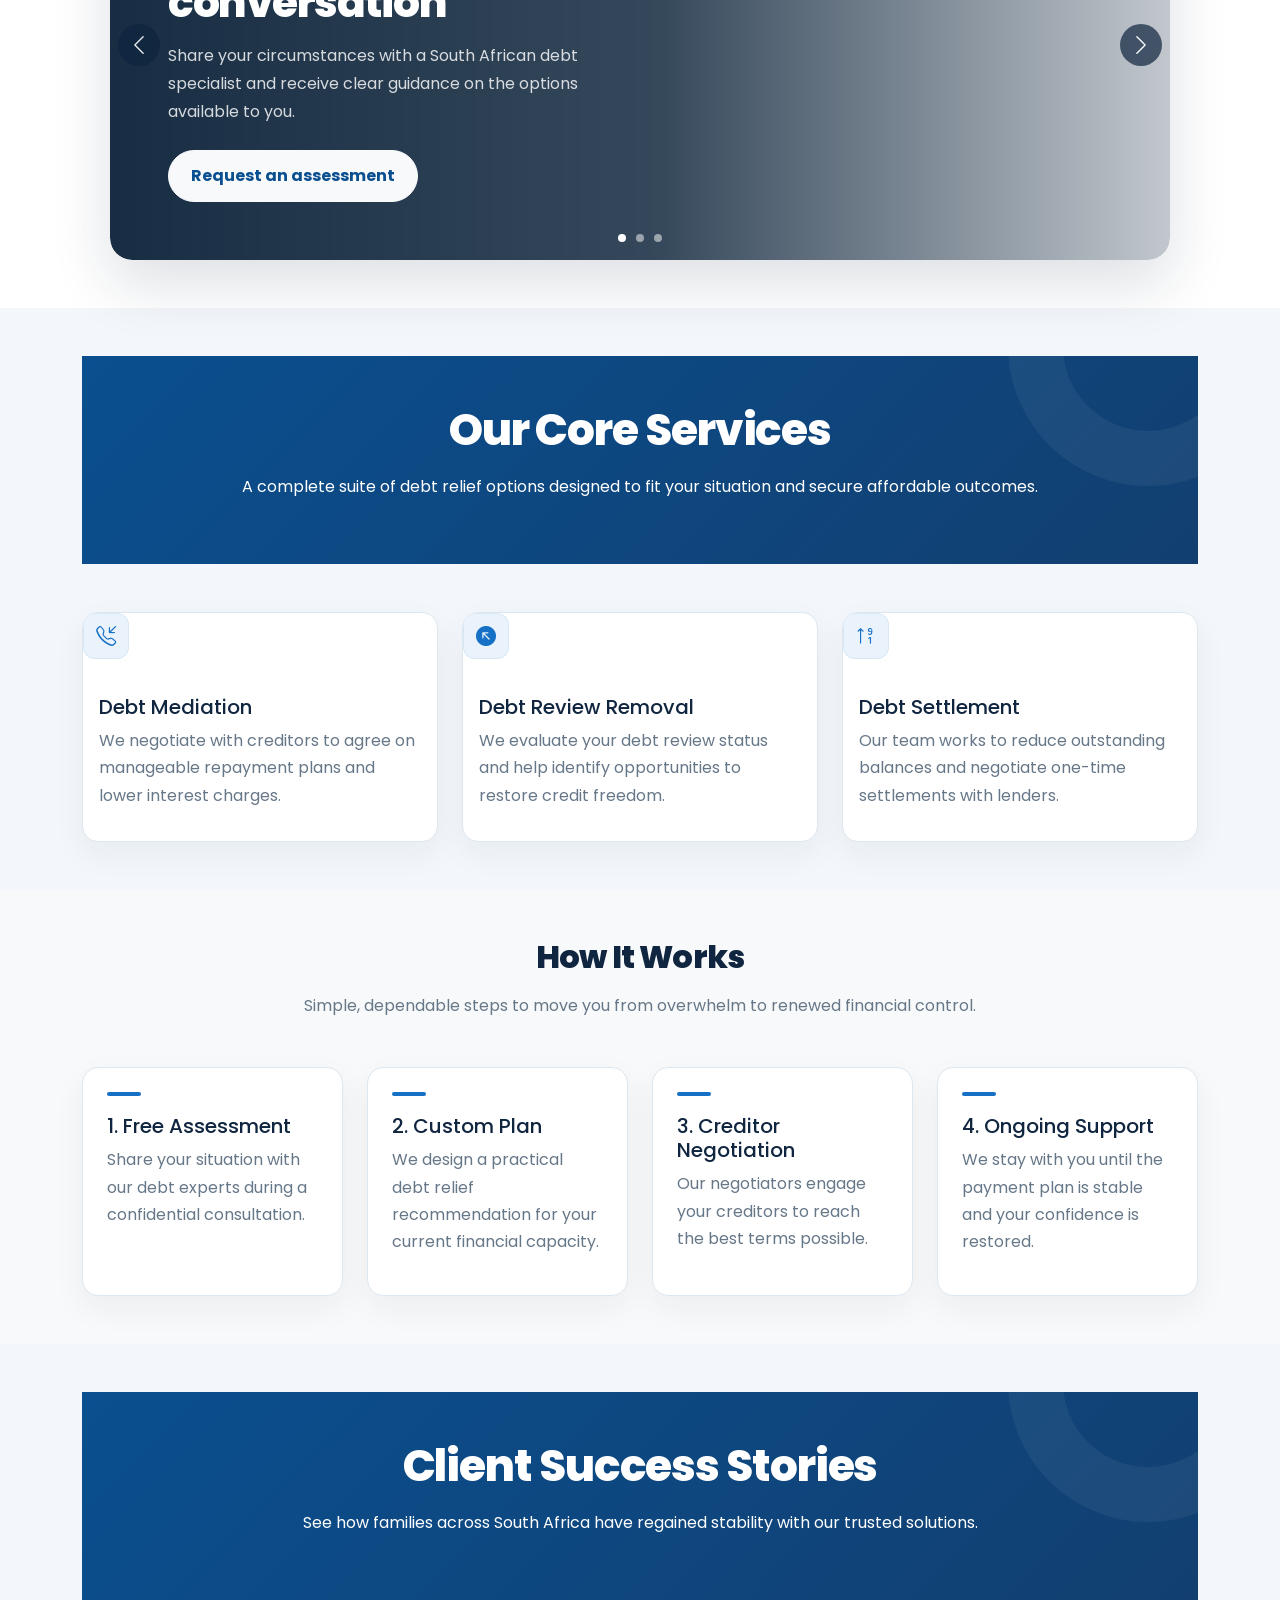
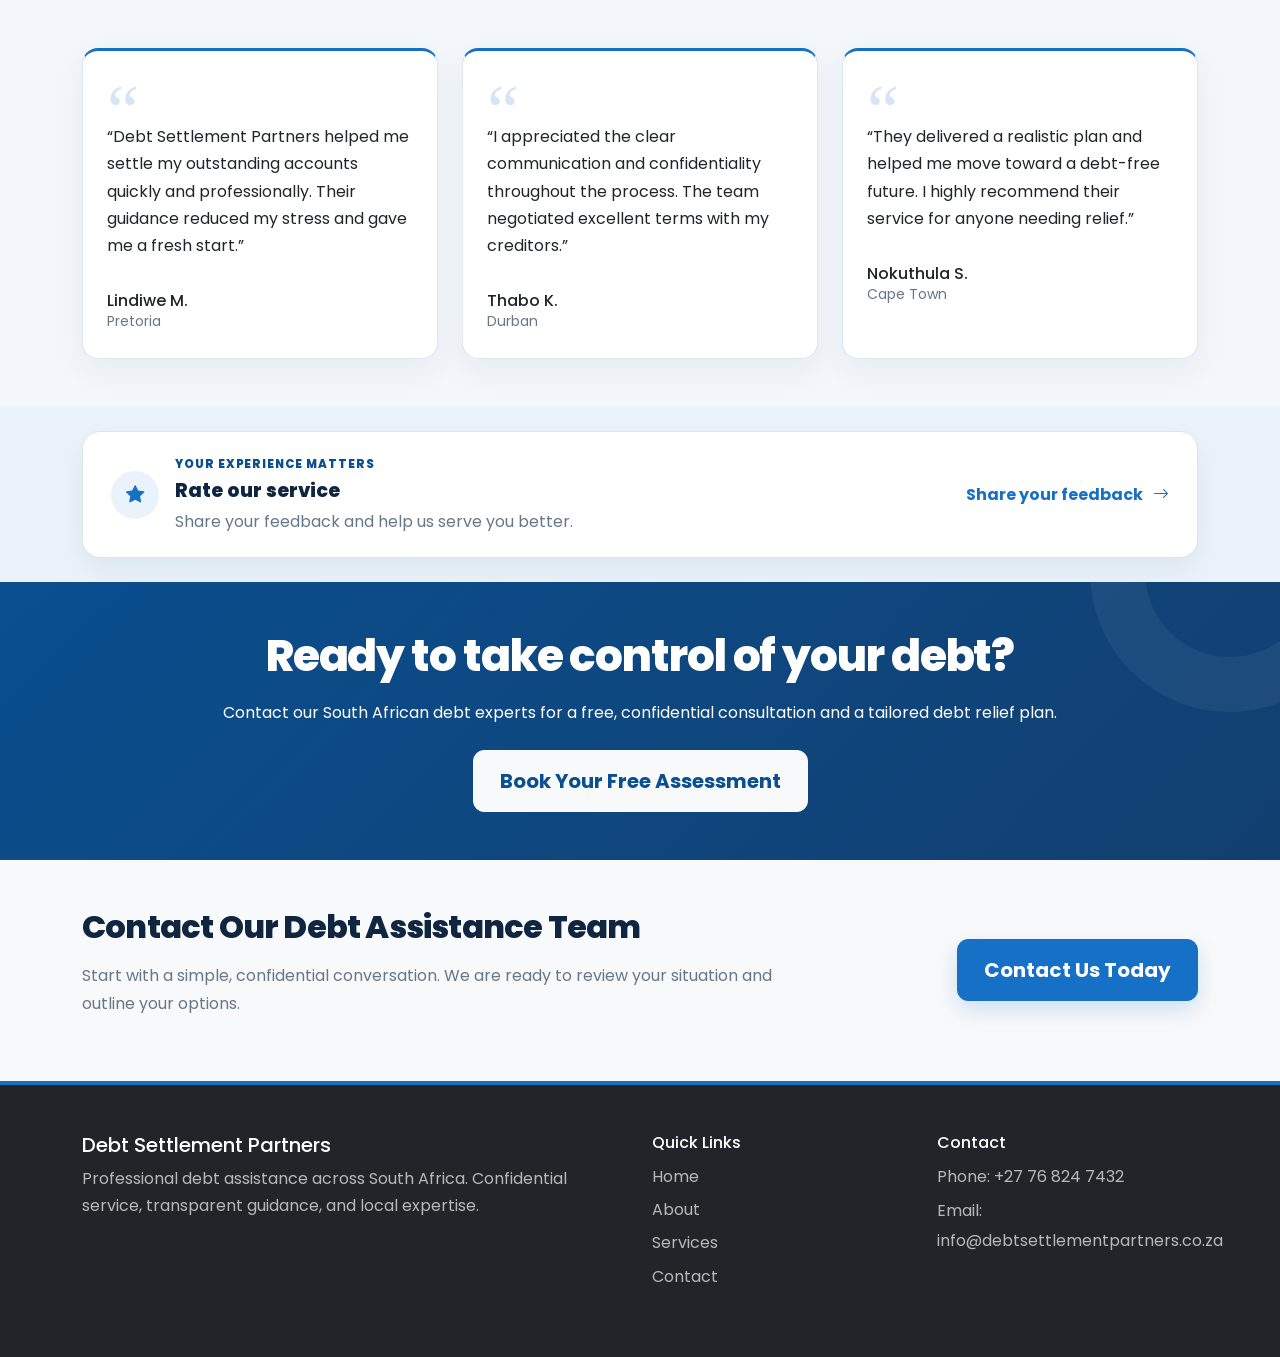
==== commit 8e493c07: "Site Updates" ====
--- a/index.html
+++ b/index.html
@@ -304,6 +304,20 @@
       </div>
     </section>
 
+    <section class="feedback-prompt-section py-4">
+      <div class="container">
+        <a class="feedback-prompt" href="contact.html#rate-service">
+          <span class="feedback-prompt-icon" aria-hidden="true"><i class="bi bi-star-fill"></i></span>
+          <span class="feedback-prompt-copy">
+            <span class="feedback-prompt-eyebrow">Your experience matters</span>
+            <span class="feedback-prompt-title">Rate our service</span>
+            <span class="feedback-prompt-description">Share your feedback and help us serve you better.</span>
+          </span>
+          <span class="feedback-prompt-link">Share your feedback <i class="bi bi-arrow-right" aria-hidden="true"></i></span>
+        </a>
+      </div>
+    </section>
+
     <section class="conversion-banner py-5 text-white text-center">
       <div class="container">
         <h2>Ready to take control of your debt?</h2>
--- a/css/style.css
+++ b/css/style.css
@@ -311,6 +311,126 @@
   background-size: 52%;
 }
 
+.feedback-prompt-section {
+  background: var(--soft);
+}
+
+.feedback-prompt {
+  display: flex;
+  align-items: center;
+  gap: 16px;
+  padding: 24px 28px;
+  border: 1px solid #dce8e3;
+  border-radius: 18px;
+  background: #fff;
+  box-shadow: 0 12px 30px rgba(16,37,63,.06);
+  color: inherit;
+  text-decoration: none;
+  transition: transform .2s ease, box-shadow .2s ease, border-color .2s ease;
+}
+
+.feedback-prompt:hover, .feedback-prompt:focus-visible {
+  transform: translateY(-2px);
+  border-color: rgba(22,112,197,.38);
+  box-shadow: 0 18px 38px rgba(16,37,63,.1);
+}
+
+.feedback-prompt-icon {
+  display: grid;
+  flex: 0 0 48px;
+  width: 48px;
+  height: 48px;
+  place-items: center;
+  border-radius: 50%;
+  background: var(--soft);
+  color: var(--primary);
+  font-size: 1.15rem;
+}
+
+.feedback-prompt-copy {
+  display: flex;
+  flex: 1;
+  flex-direction: column;
+  line-height: 1.45;
+}
+
+.feedback-prompt-eyebrow {
+  margin-bottom: 4px;
+  color: var(--primary-dark);
+  font-size: .73rem;
+  font-weight: 750;
+  letter-spacing: .08em;
+  text-transform: uppercase;
+}
+
+.feedback-prompt-title {
+  color: var(--navy);
+  font-size: 1.2rem;
+  font-weight: 750;
+}
+
+.feedback-prompt-description {
+  margin-top: 5px;
+  color: var(--muted);
+}
+
+.feedback-prompt-link {
+  display: inline-flex;
+  align-items: center;
+  gap: 10px;
+  color: var(--primary);
+  font-weight: 700;
+  white-space: nowrap;
+}
+
+.feedback-prompt-link i { transition: transform .2s ease; }
+.feedback-prompt:hover .feedback-prompt-link i { transform: translateX(4px); }
+
+.rating-section {
+  scroll-margin-top: 96px;
+  background: #edf5fb;
+}
+
+.rating-card { border: 1px solid var(--border) !important; }
+.rating-card h2 { margin-bottom: 8px; }
+.rating-card fieldset { border: 0; padding: 0; }
+.rating-card legend { font-size: 1rem; }
+
+.rating-options {
+  display: flex;
+  gap: 8px;
+}
+
+.rating-option {
+  display: inline-flex;
+  cursor: pointer;
+}
+
+.rating-option input {
+  position: absolute;
+  width: 1px;
+  height: 1px;
+  overflow: hidden;
+  clip: rect(0, 0, 0, 0);
+  white-space: nowrap;
+}
+
+.rating-star {
+  color: #c8d3dd;
+  font-size: 2.4rem;
+  line-height: 1.2;
+  transition: color .15s ease, transform .15s ease;
+}
+
+.rating-option.is-selected .rating-star,
+.rating-option:hover .rating-star { color: #e9a923; }
+.rating-option:hover .rating-star { transform: scale(1.12); }
+.rating-option input:focus-visible + .rating-star {
+  outline: 3px solid rgba(22,112,197,.45);
+  outline-offset: 3px;
+  border-radius: 3px;
+}
+
 h2 {
   color: var(--navy);
   font-weight: 750;
@@ -342,7 +462,7 @@
 }
 
 .btn {
-  border-radius: 10px;
+  border-radius: 999px;
   padding: 13px 22px;
   font-weight: 700;
   transition: transform .2s ease, box-shadow .2s ease, background .2s ease;
@@ -427,8 +547,8 @@
 
 .back-to-top {
   position: fixed;
-  right: 22px;
-  bottom: 82px;
+  left: 22px;
+  bottom: 22px;
   z-index: 1190;
   width: 44px;
   height: 44px;
@@ -443,6 +563,181 @@
   transition: .2s ease;
 }
 .back-to-top.visible { opacity: 1; visibility: visible; transform: translateY(0); }
+
+/* Debt assistance chat widget */
+.debt-chat-launcher {
+  position: fixed;
+  right: 22px;
+  bottom: 94px;
+  z-index: 1210;
+  display: inline-flex;
+  align-items: center;
+  gap: 9px;
+  min-height: 48px;
+  border-radius: 999px;
+  padding: 13px 22px;
+  font-size: 1rem;
+  font-weight: 700;
+  transition: transform .2s ease, opacity .2s ease;
+}
+.debt-chat-launcher i { font-size: 1.1rem; }
+.debt-chat-launcher:hover,
+.debt-chat-launcher:focus {
+  color: #fff;
+  transform: translateY(-2px);
+}
+.debt-chat-launcher.hidden { opacity: 0; pointer-events: none; transform: translateY(8px); }
+
+.debt-chat {
+  position: fixed;
+  right: 22px;
+  bottom: 94px;
+  z-index: 1220;
+  width: 365px;
+  height: min(590px, calc(100vh - 116px));
+  overflow: hidden;
+  border: 1px solid rgba(16,37,63,.12);
+  border-radius: 18px 18px 12px 12px;
+  background: #fbfcfe;
+  box-shadow: 0 18px 50px rgba(16,37,63,.22);
+  opacity: 0;
+  visibility: hidden;
+  transform: translateY(18px) scale(.98);
+  transform-origin: bottom right;
+  transition: opacity .22s ease, visibility .22s ease, transform .22s ease;
+}
+.debt-chat.open {
+  opacity: 1;
+  visibility: visible;
+  transform: translateY(0) scale(1);
+}
+.debt-chat-header {
+  height: 96px;
+  display: flex;
+  align-items: center;
+  justify-content: space-between;
+  padding: 18px 26px;
+  background: linear-gradient(135deg, #153b52 0%, #087887 100%);
+  color: #fff;
+}
+.debt-chat-header h2 {
+  margin: 0 0 3px;
+  color: #fff;
+  font-size: 1.18rem;
+  line-height: 1.2;
+}
+.debt-chat-header p {
+  margin: 0;
+  color: rgba(255,255,255,.82);
+  font-size: .82rem;
+}
+.debt-chat-close {
+  width: 38px;
+  height: 38px;
+  border: 0;
+  border-radius: 50%;
+  background: transparent;
+  color: #fff;
+  font-size: 1.35rem;
+  line-height: 1;
+}
+.debt-chat-close:hover { background: rgba(255,255,255,.12); }
+.debt-chat-body {
+  height: calc(100% - 96px);
+  display: flex;
+  flex-direction: column;
+}
+.debt-chat-messages {
+  flex: 1;
+  overflow-y: auto;
+  padding: 18px 20px 12px;
+  scrollbar-width: thin;
+}
+.chat-message {
+  max-width: 88%;
+  margin: 0 0 10px;
+  padding: 11px 14px;
+  border-radius: 15px;
+  font-size: .86rem;
+  line-height: 1.55;
+  animation: chat-in .18s ease;
+}
+.chat-message.bot {
+  margin-right: auto;
+  border: 1px solid #cfe1eb;
+  border-bottom-left-radius: 4px;
+  background: #edf5fa;
+  color: #1d3c56;
+}
+.chat-message.user {
+  margin-left: auto;
+  border-bottom-right-radius: 4px;
+  background: #087887;
+  color: #fff;
+}
+@keyframes chat-in {
+  from { opacity: 0; transform: translateY(5px); }
+  to { opacity: 1; transform: translateY(0); }
+}
+.debt-chat-suggestions {
+  display: flex;
+  flex-wrap: wrap;
+  gap: 7px;
+  padding: 0 20px 10px;
+}
+.chat-suggestion {
+  border: 1px solid #b9ccd8;
+  border-radius: 999px;
+  background: #fff;
+  color: #36566a;
+  padding: 8px 12px;
+  font-size: .76rem;
+  line-height: 1.2;
+  transition: background .15s ease, border-color .15s ease;
+}
+.chat-suggestion:hover { border-color: #087887; background: #eef7f8; }
+.debt-chat-input-wrap {
+  flex: 0 0 auto;
+  padding: 10px 16px 8px;
+  border-top: 1px solid #edf1f4;
+  background: #fff;
+}
+.debt-chat-form {
+  display: flex;
+  align-items: center;
+  gap: 8px;
+}
+.debt-chat-input {
+  flex: 1;
+  min-width: 0;
+  height: 48px;
+  border: 2px solid #60aaa9;
+  border-radius: 999px;
+  outline: none;
+  padding: 0 15px;
+  color: #263a48;
+  background: #fff;
+  font-size: .9rem;
+}
+.debt-chat-input:focus { border-color: #087887; box-shadow: 0 0 0 3px rgba(8,120,135,.1); }
+.debt-chat-send {
+  flex: 0 0 48px;
+  width: 48px;
+  height: 48px;
+  border: 0;
+  border-radius: 50%;
+  background: #087887;
+  color: #fff;
+  font-size: 1.15rem;
+}
+.debt-chat-send:hover { background: #066975; }
+.debt-chat-disclaimer {
+  margin: 7px 0 0;
+  color: #6c7d8b;
+  font-size: .62rem;
+  line-height: 1.45;
+  text-align: center;
+}
 
 @media (max-width: 991.98px) {
   section { padding: 68px 0; }
@@ -490,7 +785,13 @@
   .support-carousel .carousel-control-next { width: 44px; }
   .support-carousel .carousel-control-prev-icon,
   .support-carousel .carousel-control-next-icon { width: 36px; height: 36px; }
+  .feedback-prompt { align-items: flex-start; flex-wrap: wrap; padding: 20px; }
+  .feedback-prompt-icon { flex-basis: 42px; width: 42px; height: 42px; }
+  .feedback-prompt-copy { flex-basis: calc(100% - 58px); }
+  .feedback-prompt-link { margin-left: 58px; }
   .whatsapp-float { width: 52px; height: 52px; justify-content: center; right: 16px; bottom: 16px; }
   .whatsapp-float span { display: none; }
-  .back-to-top { right: 16px; bottom: 76px; }
+  .back-to-top { left: 16px; bottom: 16px; }
+  .debt-chat-launcher { right: 16px; bottom: 82px; min-height: 54px; padding: 10px 16px; font-size: 1rem; }
+  .debt-chat { right: 12px; bottom: 82px; width: calc(100vw - 24px); height: min(590px, calc(100vh - 106px)); }
 }
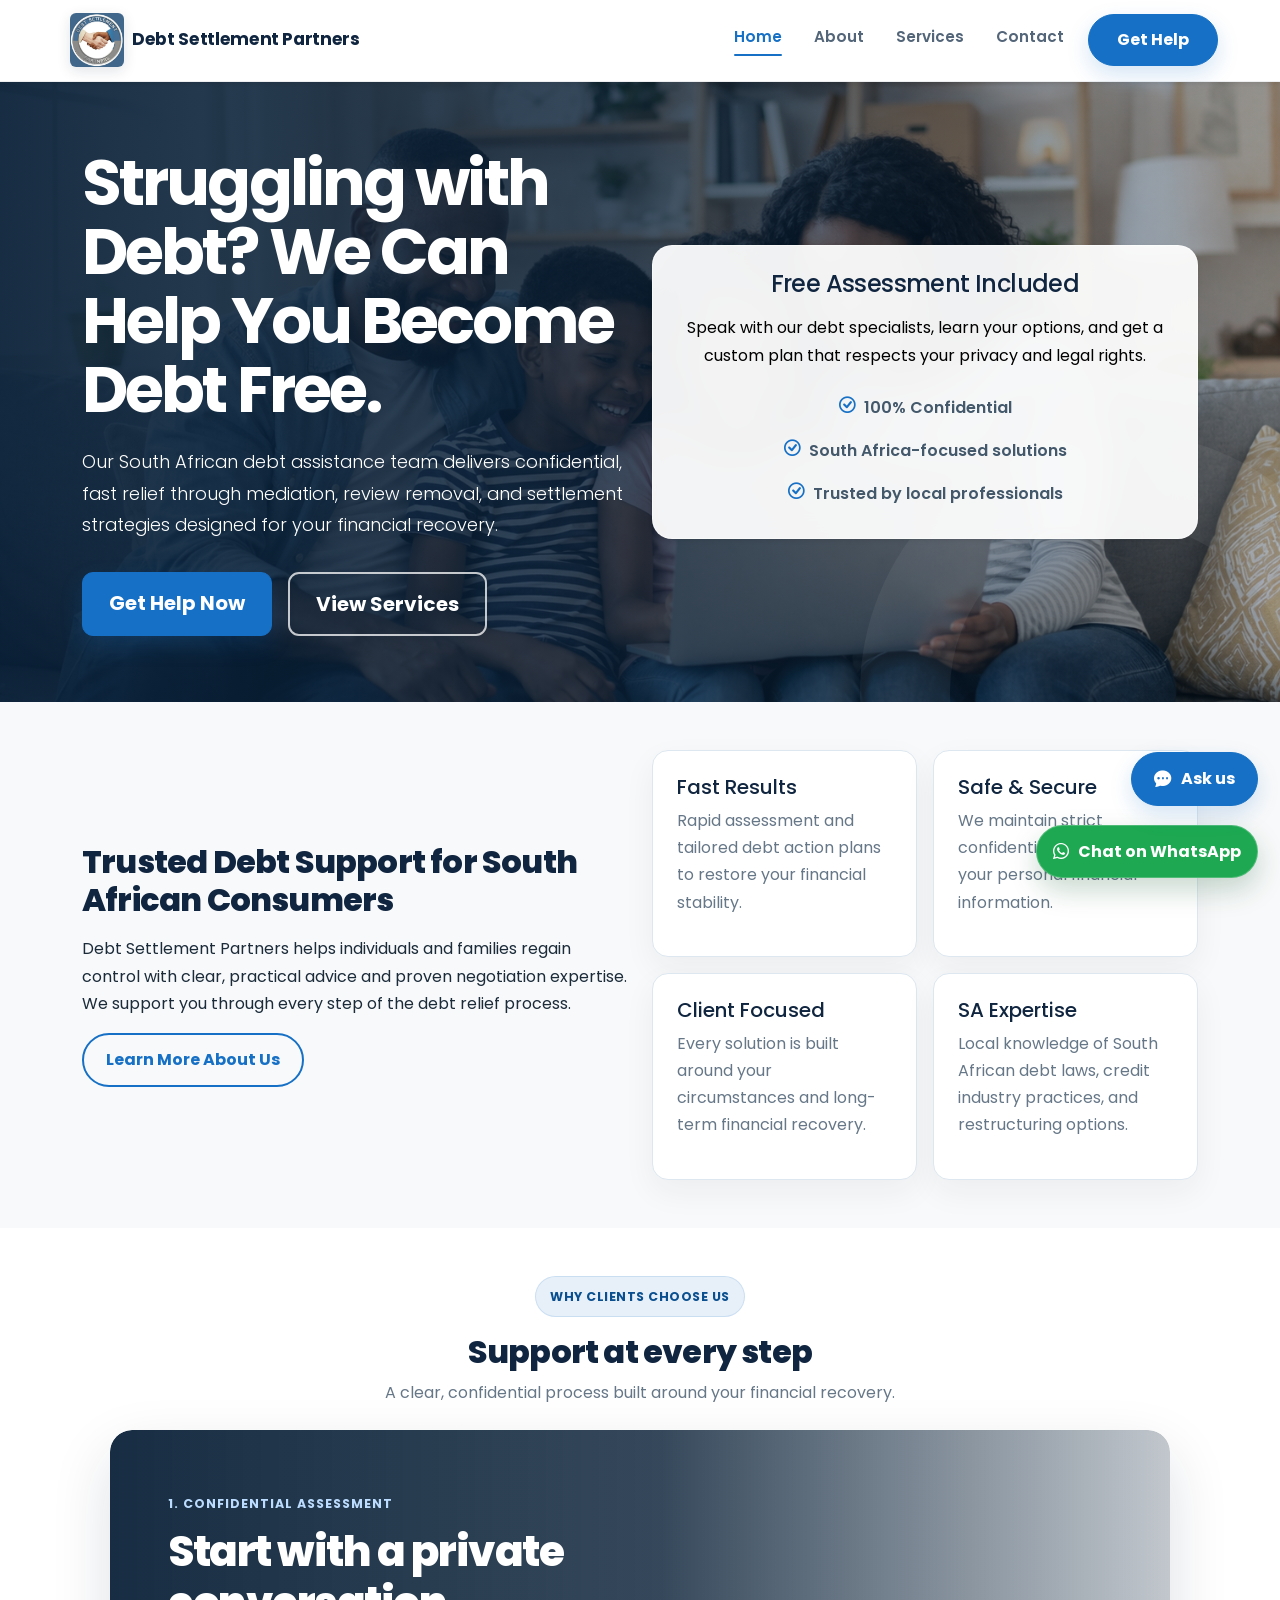
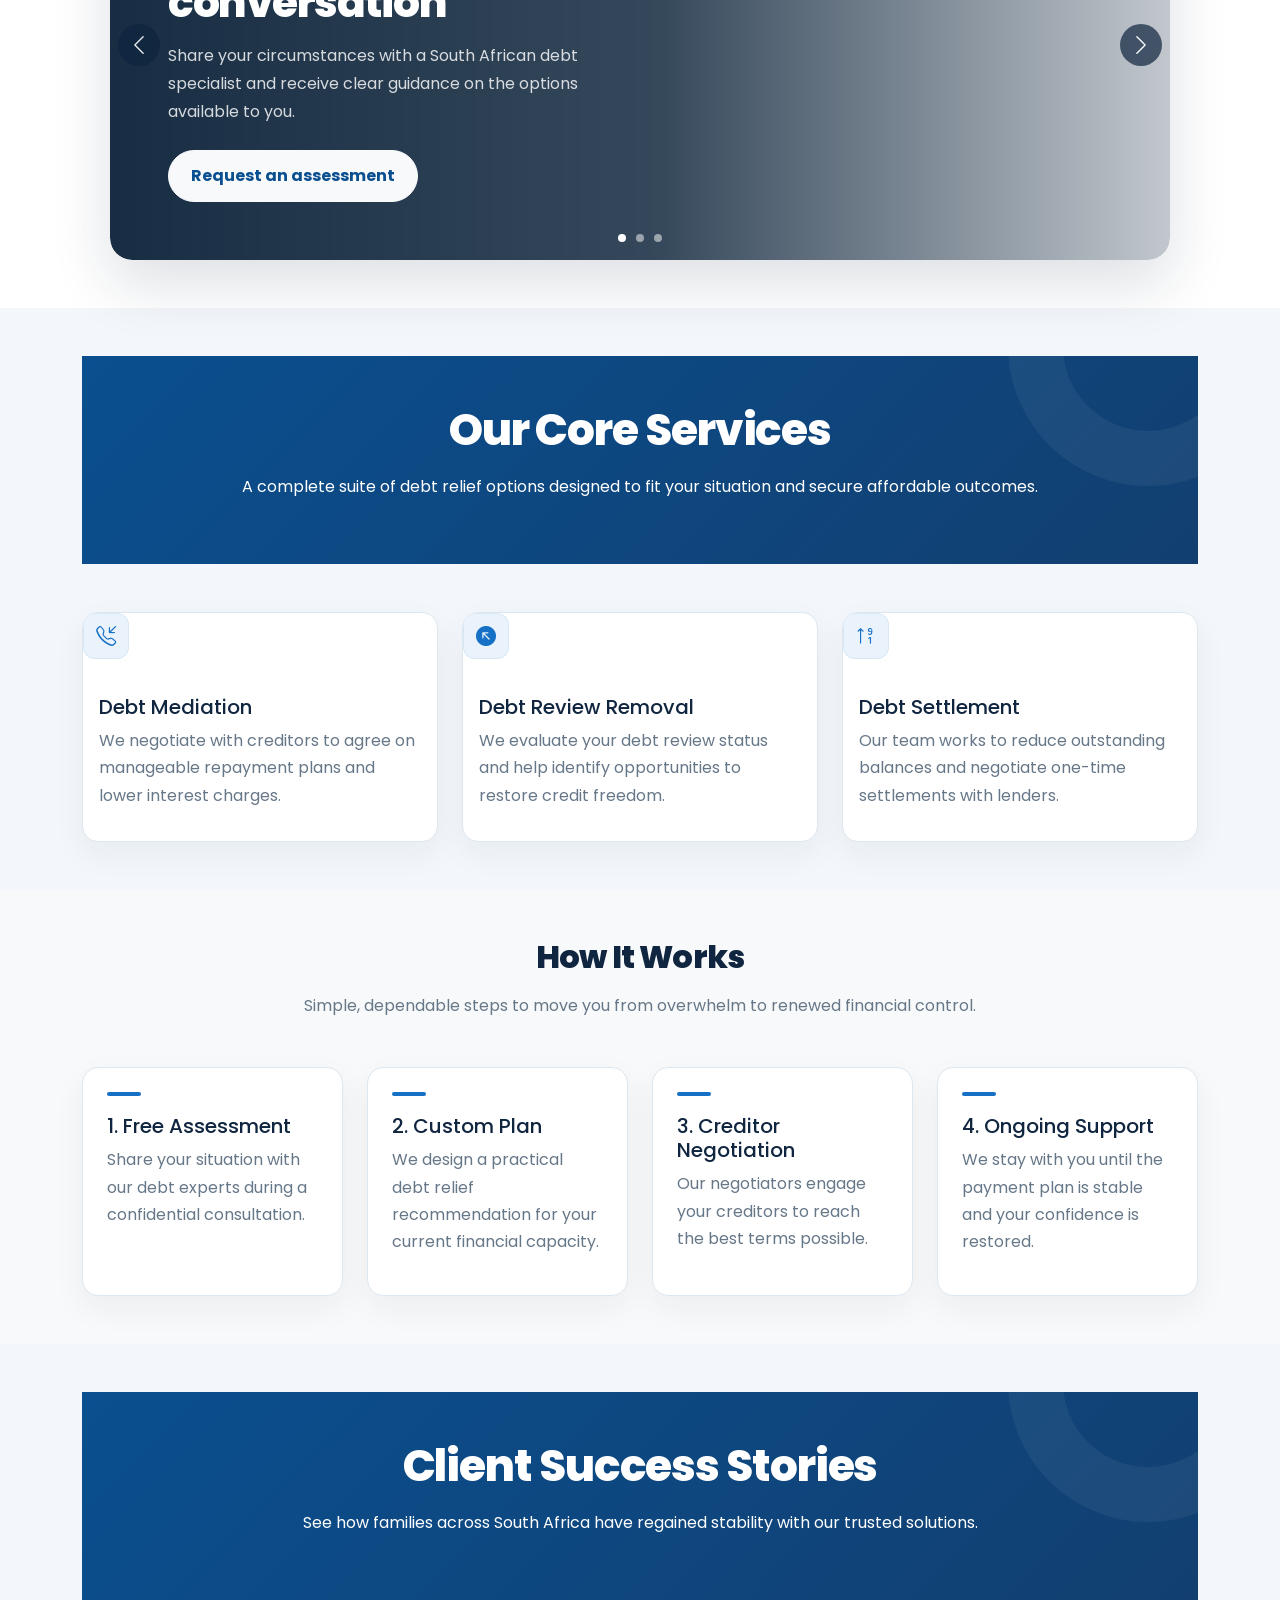
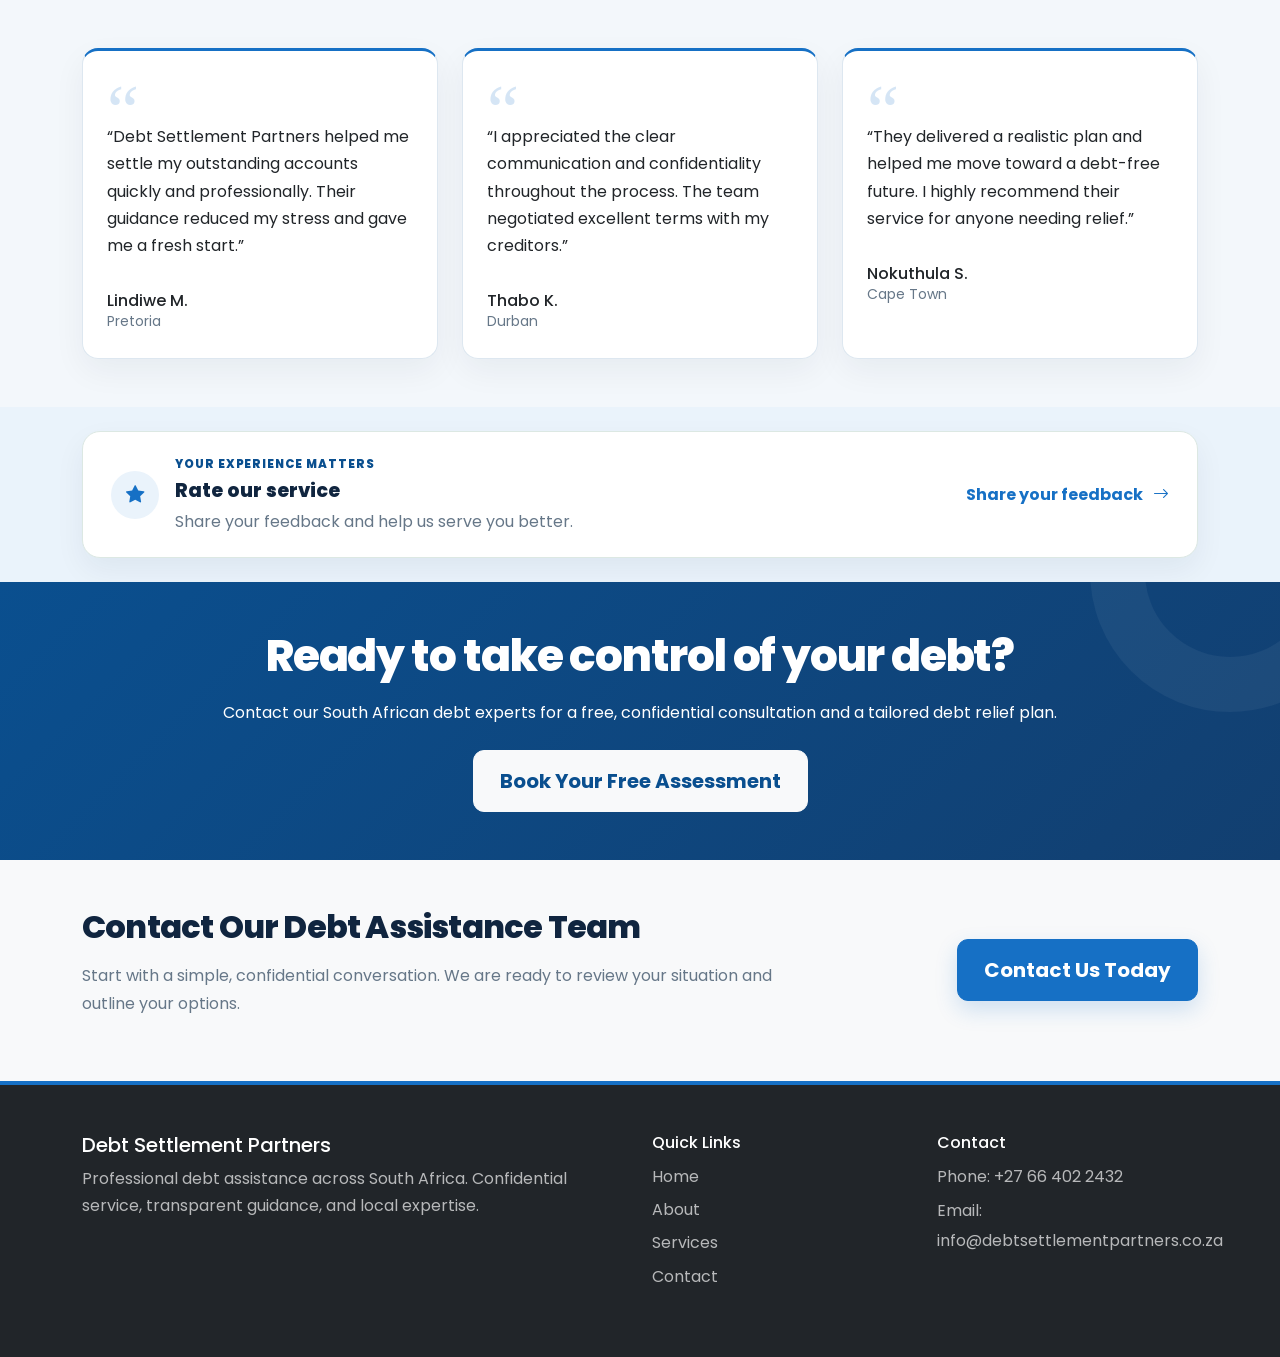
==== commit f449d982: "Phone number update" ====
--- a/index.html
+++ b/index.html
@@ -359,7 +359,7 @@
         </div>
         <div class="col-md-3">
           <h4 class="h6">Contact</h4>
-          <p class="mb-1">Phone: <a href="tel:+27768247432" class="footer-link">+27 76 824 7432</a></p>
+          <p class="mb-1">Phone: <a href="tel:+27664022432" class="footer-link">+27 66 402 2432</a></p>
           <p class="mb-0">Email: <a href="mailto:info@debtsettlementpartners.co.za" class="footer-link">info@debtsettlementpartners.co.za</a></p>
         </div>
       </div>
